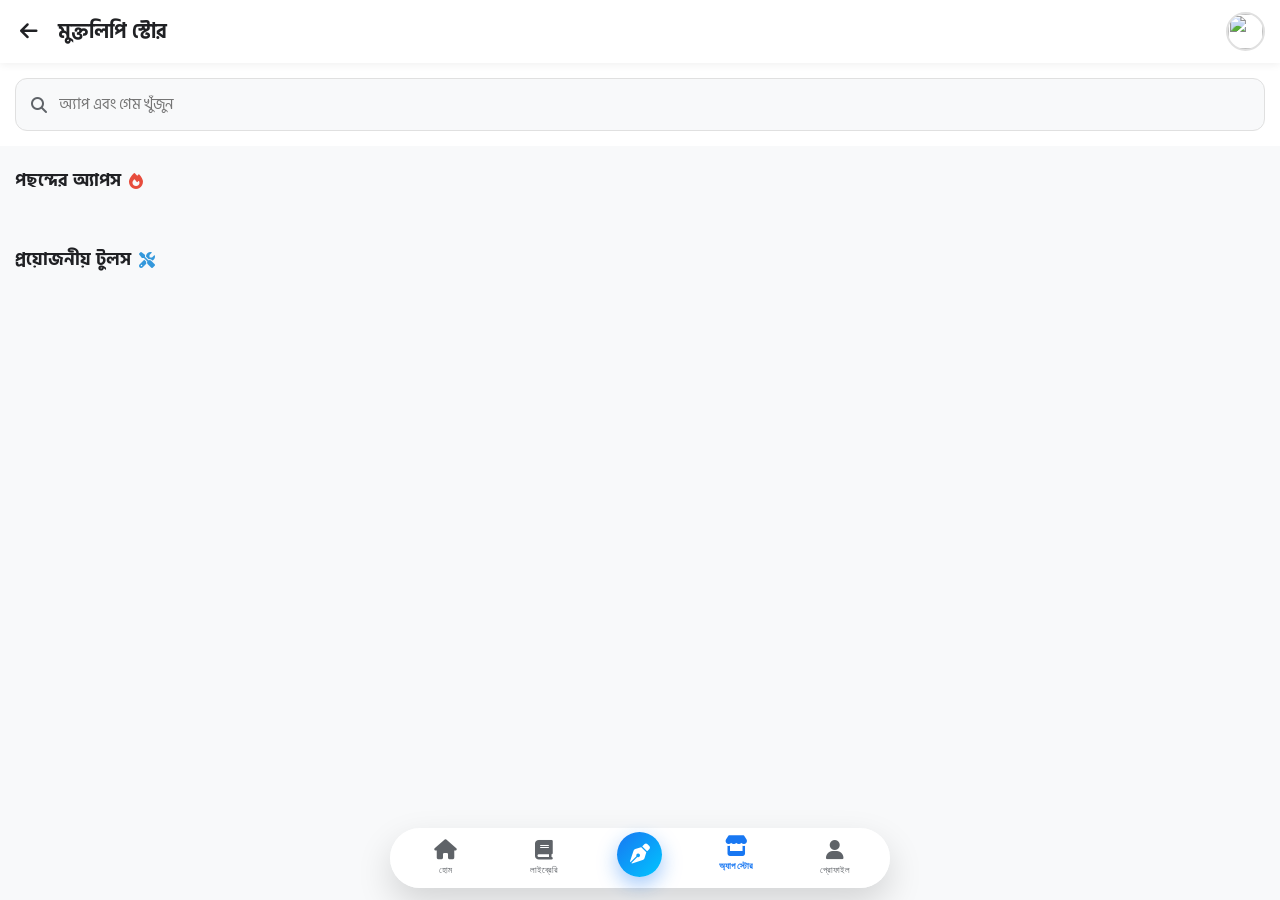
==== appstore.html @ f160e3c7 "Create appstore.html" ====
<!DOCTYPE html>
<html lang="bn">
<head>
    <meta charset="UTF-8">
    <meta name="viewport" content="width=device-width, initial-scale=1.0, maximum-scale=1.0, user-scalable=no">
    <title>মুক্তলিপি অ্যাপ স্টোর</title>

    <!-- Fonts & Icons -->
    <link href="https://fonts.googleapis.com/css2?family=Hind+Siliguri:wght@400;500;600;700&display=swap" rel="stylesheet">
    <link rel="stylesheet" href="https://cdnjs.cloudflare.com/ajax/libs/font-awesome/6.4.0/css/all.min.css">
    <script src="https://cdn.jsdelivr.net/npm/sweetalert2@11"></script>

    <style>
        :root {
            --bg-color: #f8f9fa;
            --text-color: #202124;
            --text-secondary: #5f6368;
            --primary-color: #01875f; /* Play Store Green */
            --accent-color: #e8f5e9;
            --border-color: #e0e0e0;
            --card-bg: #ffffff;
            --shadow-sm: 0 2px 8px rgba(0,0,0,0.06);
            --shadow-lg: 0 10px 25px rgba(0,0,0,0.1);

            /* Navigation Bar Colors */
            --nav-primary: #1877f2;
            --nav-gradient: linear-gradient(135deg, #1877f2 0%, #00c6ff 100%);
            --glass-bg: rgba(255, 255, 255, 0.95);
            --glass-border: 1px solid rgba(255, 255, 255, 0.8);

            font-family: 'Hind Siliguri', sans-serif;
        }

        body { margin: 0; padding: 0; background-color: var(--bg-color); color: var(--text-color); user-select: none; -webkit-tap-highlight-color: transparent; padding-bottom: 100px; overflow-x: hidden; }

        /* Top Header */
        .app-header { position: sticky; top: 0; background: var(--card-bg); padding: 12px 15px; box-shadow: var(--shadow-sm); z-index: 100; display: flex; align-items: center; justify-content: space-between; }
        .header-left { display: flex; align-items: center; gap: 15px; }
        .back-btn { background: none; border: none; font-size: 20px; color: var(--text-color); cursor: pointer; padding: 5px; }
        .store-title { font-size: 20px; font-weight: 700; margin: 0; color: var(--text-color); }
        .profile-icon { width: 35px; height: 35px; border-radius: 50%; object-fit: cover; border: 2px solid var(--border-color); }

        /* Search Box */
        .search-container { padding: 15px; background: var(--card-bg); }
        .search-box { background: var(--bg-color); border-radius: 12px; padding: 12px 15px; display: flex; align-items: center; gap: 10px; border: 1px solid var(--border-color); transition: 0.3s; }
        .search-box:focus-within { border-color: var(--primary-color); box-shadow: 0 0 0 3px var(--accent-color); }
        .search-box input { border: none; background: transparent; width: 100%; outline: none; font-size: 15px; font-family: inherit; }

        /* Section Global */
        .section-header { display: flex; justify-content: space-between; align-items: center; padding: 20px 15px 10px; }
        .section-title { font-size: 18px; font-weight: 700; margin: 0; display: flex; align-items: center; gap: 8px; }

        /* App Card (Horizontal) */
        .app-list-horizontal { display: flex; gap: 15px; padding: 5px 15px 15px; overflow-x: auto; scrollbar-width: none; scroll-snap-type: x mandatory; }
        .app-list-horizontal::-webkit-scrollbar { display: none; }
        .app-card { width: 120px; flex-shrink: 0; display: flex; flex-direction: column; scroll-snap-align: start; cursor: pointer; transition: transform 0.2s; }
        .app-card:active { transform: scale(0.95); }
        .app-icon { width: 120px; height: 120px; border-radius: 22px; object-fit: cover; box-shadow: var(--shadow-sm); margin-bottom: 10px; border: 1px solid rgba(0,0,0,0.05); background: #fff; }
        .app-name { font-size: 14px; font-weight: 600; margin: 0 0 2px 0; white-space: nowrap; overflow: hidden; text-overflow: ellipsis; color: var(--text-color); }
        .app-developer { font-size: 12px; color: var(--text-secondary); margin: 0 0 4px 0; white-space: nowrap; overflow: hidden; text-overflow: ellipsis; }
        .app-rating { font-size: 11px; color: var(--text-secondary); display: flex; align-items: center; gap: 4px; font-weight: 500;}
        .app-rating i { font-size: 10px; color: #f39c12; }

        /* Featured Large Card */
        .featured-card { margin: 15px; border-radius: 20px; overflow: hidden; box-shadow: var(--shadow-lg); position: relative; background: var(--card-bg); cursor: pointer; }
        .featured-img { width: 100%; height: 200px; object-fit: cover; border-bottom: 1px solid rgba(0,0,0,0.05); }
        .featured-info { padding: 15px; display: flex; justify-content: space-between; align-items: center; }
        .featured-info-text { display: flex; gap: 12px; align-items: center; }
        .feat-small-icon { width: 45px; height: 45px; border-radius: 10px; object-fit: cover; box-shadow: var(--shadow-sm); }
        .featured-title { font-size: 16px; font-weight: 700; margin:0 0 2px 0; }
        .featured-cat { font-size: 12px; color: var(--text-secondary); }
        .btn-featured-install { background: var(--accent-color); color: var(--primary-color); border: none; padding: 8px 20px; border-radius: 20px; font-weight: 700; font-size: 13px; cursor: pointer; }

        /* Admin Floating Button */
        #adminBtn { position: fixed; bottom: 80px; right: 20px; background: #e74c3c; color: white; width: 50px; height: 50px; border-radius: 50%; display: none; align-items: center; justify-content: center; font-size: 20px; box-shadow: var(--shadow-lg); cursor: pointer; z-index: 1000; border: none; }

        /* Modals Global */
        .modal-overlay { position: fixed; top: 0; left: 0; width: 100%; height: 100%; background: rgba(0,0,0,0.5); z-index: 2000; display: none; justify-content: center; align-items: flex-end; backdrop-filter: blur(5px); }
        .modal-content { background: var(--bg-color); width: 100%; max-height: 90vh; border-radius: 25px 25px 0 0; padding: 25px 20px; overflow-y: auto; position: relative; animation: slideUp 0.3s ease-out; box-sizing: border-box; }
        @keyframes slideUp { from { transform: translateY(100%); } to { transform: translateY(0); } }
        .modal-close { position: absolute; top: 15px; right: 15px; background: rgba(0,0,0,0.05); border: none; width: 35px; height: 35px; border-radius: 50%; font-size: 16px; cursor: pointer; display: flex; align-items: center; justify-content: center; }

        /* App Detail Modal */
        .detail-header { display: flex; gap: 20px; margin-bottom: 25px; align-items: center; }
        .detail-icon { width: 100px; height: 100px; border-radius: 20px; object-fit: cover; box-shadow: var(--shadow-sm); }
        .detail-title { font-size: 22px; font-weight: 700; margin: 0 0 5px 0; line-height: 1.2; }
        .detail-dev { color: var(--primary-color); font-size: 14px; font-weight: 600; margin: 0 0 10px 0; }
        .detail-stats { display: flex; gap: 20px; border-top: 1px solid var(--border-color); border-bottom: 1px solid var(--border-color); padding: 15px 0; margin-bottom: 20px; }
        .stat-box { text-align: center; border-right: 1px solid var(--border-color); padding-right: 20px; }
        .stat-box:last-child { border: none; }
        .stat-val { font-size: 16px; font-weight: 700; color: var(--text-color); }
        .stat-label { font-size: 12px; color: var(--text-secondary); margin-top: 5px; }
        .detail-desc { font-size: 14px; line-height: 1.6; color: var(--text-secondary); margin-bottom: 30px; }
        .install-full-btn { width: 100%; padding: 15px; background: var(--primary-color); color: white; border: none; border-radius: 15px; font-size: 16px; font-weight: 700; cursor: pointer; box-shadow: 0 4px 15px rgba(1, 135, 95, 0.3); }

        /* Admin Form Modal */
        .admin-form input, .admin-form textarea, .admin-form select { width: 100%; padding: 12px 15px; margin-bottom: 15px; border: 1px solid var(--border-color); border-radius: 12px; font-family: inherit; font-size: 14px; box-sizing: border-box; background: var(--card-bg); outline: none; }
        .admin-form input:focus { border-color: var(--primary-color); }
        .admin-checkbox { display: flex; align-items: center; gap: 10px; margin-bottom: 20px; font-weight: 600; font-size: 14px; }
        .admin-submit { width: 100%; background: #202124; color: white; border: none; padding: 15px; border-radius: 12px; font-weight: bold; font-size: 15px; cursor: pointer; }

        .admin-app-list-item { display: flex; justify-content: space-between; align-items: center; padding: 10px; background: var(--card-bg); border-radius: 10px; margin-bottom: 10px; border: 1px solid var(--border-color); }
        .admin-app-list-item img { width: 40px; height: 40px; border-radius: 8px; }
        .admin-actions button { border: none; padding: 6px 10px; border-radius: 5px; cursor: pointer; font-weight: bold; }
        .btn-edit { background: #f39c12; color: white; }
        .btn-delete { background: #e74c3c; color: white; }

        /* Loader */
        .loader { text-align: center; padding: 30px; color: var(--text-secondary); font-weight: bold; display: none; }

        /* Bottom Nav */
        .bottom-nav { position: fixed; bottom: 12px; left: 50%; transform: translateX(-50%); width: 95%; max-width: 500px; height: 60px; display: flex; justify-content: space-around; align-items: center; z-index: 1500; padding: 0 5px; box-sizing: border-box; border-radius: 35px; border: var(--glass-border); background: var(--glass-bg); backdrop-filter: blur(20px); -webkit-backdrop-filter: blur(20px); box-shadow: 0 15px 35px rgba(0,0,0,0.15); transition: transform 0.4s cubic-bezier(0.4, 0, 0.2, 1); }
        .nav-item { display: flex; flex-direction: column; align-items: center; color: var(--text-secondary); background: none; border: none; font-size: 9px; cursor: pointer; width: 50px; padding: 5px 0; transition: all 0.3s; }
        .nav-item i { font-size: 20px; margin-bottom: 5px; transition: 0.3s; }
        .nav-item.active { color: var(--nav-primary); transform: translateY(-4px); font-weight: 600; }
        .nav-center-btn { background: var(--nav-gradient); color: white; border: none; width: 45px; height: 45px; border-radius: 50%; display: flex; align-items: center; justify-content: center; font-size: 20px; cursor: pointer; transform: translateY(-4px); box-shadow: 0 8px 20px rgba(24, 119, 242, 0.4); transition: transform 0.2s; }
    </style>
</head>
<body>

    <!-- Header -->
    <div class="app-header">
        <div class="header-left">
            <button class="back-btn" onclick="window.location.href='index.html'"><i class="fas fa-arrow-left"></i></button>
            <h1 class="store-title">মুক্তলিপি স্টোর</h1>
        </div>
        <img src="https://cdn-icons-png.flaticon.com/512/149/149071.png" id="userProfileImg" class="profile-icon">
    </div>

    <!-- Search -->
    <div class="search-container">
        <div class="search-box">
            <i class="fas fa-search" style="color:var(--text-secondary)"></i>
            <input type="text" id="searchInput" placeholder="অ্যাপ এবং গেম খুঁজুন" oninput="filterApps()">
        </div>
    </div>

    <div id="mainLoader" class="loader"><i class="fas fa-spinner fa-spin"></i> স্টোর লোড হচ্ছে...</div>

    <!-- Featured Section -->
    <div id="featuredContainer"></div>

    <!-- Recommended Section -->
    <div class="section-header">
        <h2 class="section-title">পছন্দের অ্যাপস <i class="fas fa-fire" style="color:#e74c3c; font-size:16px;"></i></h2>
    </div>
    <div class="app-list-horizontal" id="recommendedContainer">
        <!-- Apps injected here -->
    </div>

    <!-- Utility Section -->
    <div class="section-header">
        <h2 class="section-title">প্রয়োজনীয় টুলস <i class="fas fa-tools" style="color:#3498db; font-size:16px;"></i></h2>
    </div>
    <div class="app-list-horizontal" id="utilityContainer">
        <!-- Apps injected here -->
    </div>

    <!-- Admin Button -->
    <button id="adminBtn" onclick="openAdminPanel()"><i class="fas fa-cog"></i></button>

    <!-- App Detail Modal -->
    <div id="appDetailModal" class="modal-overlay" onclick="closeModal('appDetailModal')">
        <div class="modal-content" onclick="event.stopPropagation()">
            <button class="modal-close" onclick="closeModal('appDetailModal')"><i class="fas fa-times"></i></button>

            <div class="detail-header">
                <img id="detIcon" src="" class="detail-icon">
                <div>
                    <h2 id="detName" class="detail-title">App Name</h2>
                    <p id="detDev" class="detail-dev">Developer</p>
                    <p class="app-rating" style="font-size:13px;">In-app purchases</p>
                </div>
            </div>

            <div class="detail-stats">
                <div class="stat-box">
                    <div id="detRating" class="stat-val">4.5 <i class="fas fa-star" style="font-size:12px;"></i></div>
                    <div class="stat-label">Rating</div>
                </div>
                <div class="stat-box">
                    <div id="detSize" class="stat-val">12 MB</div>
                    <div class="stat-label">Size</div>
                </div>
                <div class="stat-box">
                    <div class="stat-val">10K+</div>
                    <div class="stat-label">Downloads</div>
                </div>
            </div>

            <button class="install-full-btn" id="detInstallBtn">ইনস্টল করুন</button>

            <h3 style="font-size: 16px; margin-top:20px;">অ্যাপ সম্পর্কে</h3>
            <div id="detDesc" class="detail-desc">Description goes here...</div>
        </div>
    </div>

    <!-- Admin Panel Modal -->
    <div id="adminModal" class="modal-overlay" onclick="closeModal('adminModal')">
        <div class="modal-content" onclick="event.stopPropagation()">
            <button class="modal-close" onclick="closeModal('adminModal')"><i class="fas fa-times"></i></button>
            <h2 style="margin-top:0;">অ্যাডমিন প্যানেল ⚙️</h2>

            <div class="admin-form">
                <input type="hidden" id="adminAppId">
                <input type="text" id="adminAppName" placeholder="অ্যাপের নাম">
                <input type="text" id="adminAppDev" placeholder="ডেভেলপারের নাম">
                <input type="text" id="adminAppIcon" placeholder="আইকনের ইমেজ লিংক (URL)">
                <input type="text" id="adminAppBanner" placeholder="ব্যানার ইমেজ লিংক (শুধু Featured এর জন্য)">
                <input type="text" id="adminAppSize" placeholder="ফাইলের সাইজ (যেমন: 12 MB)">
                <input type="text" id="adminAppRating" placeholder="রেটিং (যেমন: 4.5)">
                <input type="text" id="adminAppLink" placeholder="ডাউনলোড লিংক (Google Drive/Mediafire)">
                <select id="adminAppCat">
                    <option value="recommended">পছন্দের অ্যাপ (Recommended)</option>
                    <option value="utility">টুলস (Utility)</option>
                </select>
                <textarea id="adminAppDesc" rows="3" placeholder="অ্যাপের বর্ণনা"></textarea>

                <label class="admin-checkbox">
                    <input type="checkbox" id="adminAppFeatured"> এটি Featured (বড় ব্যানার) হিসেবে দেখান
                </label>

                <button class="admin-submit" onclick="saveApp()">সেভ করুন</button>
            </div>

            <h3 style="margin-top: 30px; border-bottom: 1px solid var(--border-color); padding-bottom: 10px;">সকল অ্যাপ তালিকা</h3>
            <div id="adminAppList">
                <!-- App List for edit/delete injected here -->
            </div>
        </div>
    </div>

    <!-- Bottom Navigation Bar -->
    <nav class="bottom-nav">
        <button class="nav-item" onclick="window.location.href='index.html'"><i class="fas fa-home"></i>হোম</button>
        <button class="nav-item" onclick="showNavToast('লাইব্রেরি শীঘ্রই আসছে...')"><i class="fas fa-book"></i>লাইব্রেরি</button>
        <button class="nav-center-btn" onclick="window.location.href='index.html'"><i class="fas fa-pen-nib"></i></button>
        <button class="nav-item active"><i class="fas fa-store"></i> অ্যাপ স্টোর</button>
        <button class="nav-item" onclick="window.location.href='index.html'"><i class="fas fa-user"></i>প্রোফাইল</button>
    </nav>

    <!-- Firebase SDK Integration -->
    <script type="module">
        import { initializeApp } from "https://www.gstatic.com/firebasejs/10.7.1/firebase-app.js";
        import { getDatabase, ref, push, set, onValue, remove, update } from "https://www.gstatic.com/firebasejs/10.7.1/firebase-database.js";
        import { getAuth, onAuthStateChanged } from "https://www.gstatic.com/firebasejs/10.7.1/firebase-auth.js";

        // আপনার Firebase Config (index.html থেকে নেওয়া)
        const firebaseConfig = {
            apiKey: "AIzaSyBZtycgadrngON2WEwvIE7ERPYxdkDVfFM",
            authDomain: "muktolipidiary.firebaseapp.com",
            databaseURL: "https://muktolipidiary-default-rtdb.firebaseio.com",
            projectId: "muktolipidiary",
            storageBucket: "muktolipidiary.firebasestorage.app",
            messagingSenderId: "639103995400",
            appId: "1:639103995400:web:13528e51c0e86080770bbd"
        };

        const app = initializeApp(firebaseConfig);
        const db = getDatabase(app);
        const auth = getAuth(app);
        const ADMIN_UID = "Pg5ko76Pu8Zf4ja9MMzEJRLDMYs1";

        window.allStoreApps = [];
        let isAdmin = false;

        // Auth Check
        onAuthStateChanged(auth, (user) => {
            if (user) {
                document.getElementById('userProfileImg').src = user.photoURL || 'https://cdn-icons-png.flaticon.com/512/149/149071.png';
                if (user.uid === ADMIN_UID) {
                    isAdmin = true;
                    document.getElementById('adminBtn').style.display = 'flex'; // Show Admin Gear
                }
            } else {
                Swal.fire({icon: 'warning', title: 'লগইন করুন', text: 'অ্যাপ স্টোর ব্যবহার করতে মূল অ্যাপ থেকে লগইন করুন।', confirmButtonText: 'ঠিক আছে'}).then(()=>{ window.location.href='index.html'; });
            }
        });

        // Load Apps from Database
        function loadApps() {
            document.getElementById('mainLoader').style.display = 'block';
            const appsRef = ref(db, 'store_apps');
            onValue(appsRef, (snapshot) => {
                document.getElementById('mainLoader').style.display = 'none';
                const data = snapshot.val();
                window.allStoreApps = [];
                if (data) {
                    window.allStoreApps = Object.entries(data).map(([id, val]) => ({ id, ...val }));
                }
                renderApps();
                if(isAdmin) renderAdminAppList();
            });
        }
        loadApps();

        // Render UI
        window.renderApps = function(filteredApps = window.allStoreApps) {
            const featContainer = document.getElementById('featuredContainer');
            const recContainer = document.getElementById('recommendedContainer');
            const utiContainer = document.getElementById('utilityContainer');

            featContainer.innerHTML = ''; recContainer.innerHTML = ''; utiContainer.innerHTML = '';

            filteredApps.forEach(app => {
                // 1. Featured Check
                if(app.isFeatured) {
                    featContainer.innerHTML = `
                    <div class="featured-card" onclick="openAppDetails('${app.id}')">
                        <img src="${app.banner || app.icon}" class="featured-img" onerror="this.src='https://images.unsplash.com/photo-1614680376593-902f74cf0d41?auto=format&fit=crop&w=800&q=80'">
                        <div class="featured-info">
                            <div class="featured-info-text">
                                <img src="${app.icon}" class="feat-small-icon">
                                <div>
                                    <h3 class="featured-title">${app.name}</h3>
                                    <span class="featured-cat">${app.developer}</span>
                                </div>
                            </div>
                            <button class="btn-featured-install" onclick="event.stopPropagation(); installApp('${app.id}')">ইনস্টল</button>
                        </div>
                    </div>`;
                }

                // 2. Normal Cards
                const cardHTML = `
                <div class="app-card" onclick="openAppDetails('${app.id}')">
                    <img src="${app.icon}" class="app-icon" onerror="this.src='https://cdn-icons-png.flaticon.com/512/1041/1041916.png'">
                    <p class="app-name">${app.name}</p>
                    <p class="app-developer">${app.developer}</p>
                    <div class="app-rating">${app.rating} <i class="fas fa-star"></i> • ${app.size}</div>
                </div>`;

                if(app.category === 'recommended') recContainer.innerHTML += cardHTML;
                else utiContainer.innerHTML += cardHTML;
            });

            if(recContainer.innerHTML==='') recContainer.innerHTML = '<p style="color:#888; font-size:13px;">কোনো অ্যাপ নেই</p>';
            if(utiContainer.innerHTML==='') utiContainer.innerHTML = '<p style="color:#888; font-size:13px;">কোনো অ্যাপ নেই</p>';
        };

        // Search Filter
        window.filterApps = function() {
            const q = document.getElementById('searchInput').value.toLowerCase();
            const filtered = window.allStoreApps.filter(app => app.name.toLowerCase().includes(q) || app.developer.toLowerCase().includes(q));
            renderApps(filtered);
        };

        // Open Detail Modal
        window.openAppDetails = function(appId) {
            const app = window.allStoreApps.find(a => a.id === appId);
            if(!app) return;

            document.getElementById('detIcon').src = app.icon;
            document.getElementById('detName').innerText = app.name;
            document.getElementById('detDev').innerText = app.developer;
            document.getElementById('detRating').innerHTML = `${app.rating} <i class="fas fa-star" style="font-size:12px;"></i>`;
            document.getElementById('detSize').innerText = app.size;
            document.getElementById('detDesc').innerText = app.desc || "কোনো বর্ণনা দেওয়া নেই।";

            const installBtn = document.getElementById('detInstallBtn');
            installBtn.onclick = () => installApp(appId);

            document.getElementById('appDetailModal').style.display = 'flex';
        };

        // Install Action (Redirects to Admin's Link)
        window.installApp = function(appId) {
            const app = window.allStoreApps.find(a => a.id === appId);
            if(!app || !app.downloadLink) {
                return Swal.fire('দুঃখিত', 'এই অ্যাপটির ডাউনলোড লিংক দেওয়া নেই।', 'error');
            }

            Swal.fire({
                title: 'ডাউনলোড শুরু হচ্ছে...',
                text: `${app.name} ডাউনলোড করার জন্য আপনাকে রিডাইরেক্ট করা হচ্ছে।`,
                icon: 'info',
                timer: 2000,
                showConfirmButton: false,
                willClose: () => {
                    window.open(app.downloadLink, '_blank'); // Opens the download link
                }
            });
        };

        /* =========================================
           ADMIN CRUD OPERATIONS
           ========================================= */
        window.openAdminPanel = function() {
            document.getElementById('adminModal').style.display = 'flex';
            resetAdminForm();
        };

        window.closeModal = function(id) {
            document.getElementById(id).style.display = 'none';
        };

        window.saveApp = function() {
            const id = document.getElementById('adminAppId').value;
            const appData = {
                name: document.getElementById('adminAppName').value.trim(),
                developer: document.getElementById('adminAppDev').value.trim(),
                icon: document.getElementById('adminAppIcon').value.trim() || 'https://cdn-icons-png.flaticon.com/512/1041/1041916.png',
                banner: document.getElementById('adminAppBanner').value.trim(),
                size: document.getElementById('adminAppSize').value.trim() || '10 MB',
                rating: document.getElementById('adminAppRating').value.trim() || '4.5',
                downloadLink: document.getElementById('adminAppLink').value.trim(),
                category: document.getElementById('adminAppCat').value,
                desc: document.getElementById('adminAppDesc').value.trim(),
                isFeatured: document.getElementById('adminAppFeatured').checked,
                timestamp: Date.now()
            };

            if(!appData.name || !appData.downloadLink) return Swal.fire('সতর্কতা', 'অ্যাপের নাম এবং ডাউনলোড লিংক অবশ্যই দিতে হবে!', 'warning');

            Swal.fire({title: 'সেভ করা হচ্ছে...', allowOutsideClick: false, didOpen: () => Swal.showLoading()});

            if (id) {
                // Update
                update(ref(db, `store_apps/${id}`), appData).then(() => {
                    Swal.fire('সফল!', 'অ্যাপ আপডেট হয়েছে।', 'success');
                    resetAdminForm();
                });
            } else {
                // Create New
                push(ref(db, 'store_apps'), appData).then(() => {
                    Swal.fire('সফল!', 'নতুন অ্যাপ যুক্ত হয়েছে।', 'success');
                    resetAdminForm();
                });
            }
        };

        window.renderAdminAppList = function() {
            const list = document.getElementById('adminAppList');
            list.innerHTML = window.allStoreApps.map(app => `
                <div class="admin-app-list-item">
                    <div style="display:flex; align-items:center; gap:10px;">
                        <img src="${app.icon}">
                        <div>
                            <div style="font-weight:bold; font-size:14px;">${app.name} ${app.isFeatured ? '<span style="color:#e74c3c;font-size:10px;">(Featured)</span>' : ''}</div>
                            <div style="font-size:11px; color:#666;">${app.category}</div>
                        </div>
                    </div>
                    <div class="admin-actions">
                        <button class="btn-edit" onclick="editApp('${app.id}')"><i class="fas fa-pen"></i></button>
                        <button class="btn-delete" onclick="deleteApp('${app.id}')"><i class="fas fa-trash"></i></button>
                    </div>
                </div>
            `).join('');
        };

        window.editApp = function(id) {
            const app = window.allStoreApps.find(a => a.id === id);
            if(!app) return;
            document.getElementById('adminAppId').value = app.id;
            document.getElementById('adminAppName').value = app.name;
            document.getElementById('adminAppDev').value = app.developer;
            document.getElementById('adminAppIcon').value = app.icon;
            document.getElementById('adminAppBanner').value = app.banner || '';
            document.getElementById('adminAppSize').value = app.size;
            document.getElementById('adminAppRating').value = app.rating;
            document.getElementById('adminAppLink').value = app.downloadLink;
            document.getElementById('adminAppCat').value = app.category;
            document.getElementById('adminAppDesc').value = app.desc;
            document.getElementById('adminAppFeatured').checked = app.isFeatured;

            // Scroll to top of modal
            document.querySelector('#adminModal .modal-content').scrollTop = 0;
        };

        window.deleteApp = function(id) {
            Swal.fire({
                title: 'ডিলিট করবেন?', text: "এই অ্যাপটি চিরতরে মুছে যাবে!", icon: 'warning',
                showCancelButton: true, confirmButtonColor: '#e74c3c', confirmButtonText: 'হ্যাঁ, মুছুন'
            }).then((result) => {
                if (result.isConfirmed) {
                    remove(ref(db, `store_apps/${id}`)).then(() => Swal.fire('মুছে গেছে!', 'অ্যাপটি ডিলিট করা হয়েছে।', 'success'));
                }
            });
        };

        function resetAdminForm() {
            document.getElementById('adminAppId').value = '';
            document.getElementById('adminAppName').value = '';
            document.getElementById('adminAppDev').value = '';
            document.getElementById('adminAppIcon').value = '';
            document.getElementById('adminAppBanner').value = '';
            document.getElementById('adminAppSize').value = '';
            document.getElementById('adminAppRating').value = '';
            document.getElementById('adminAppLink').value = '';
            document.getElementById('adminAppDesc').value = '';
            document.getElementById('adminAppFeatured').checked = false;
        }

        // Global Utility
        window.showNavToast = function(msg) {
            Swal.fire({text: msg, icon: 'info', toast: true, position: 'bottom', showConfirmButton: false, timer: 2000, background: '#333', color: '#fff'});
        };
    </script>
</body>
</html>
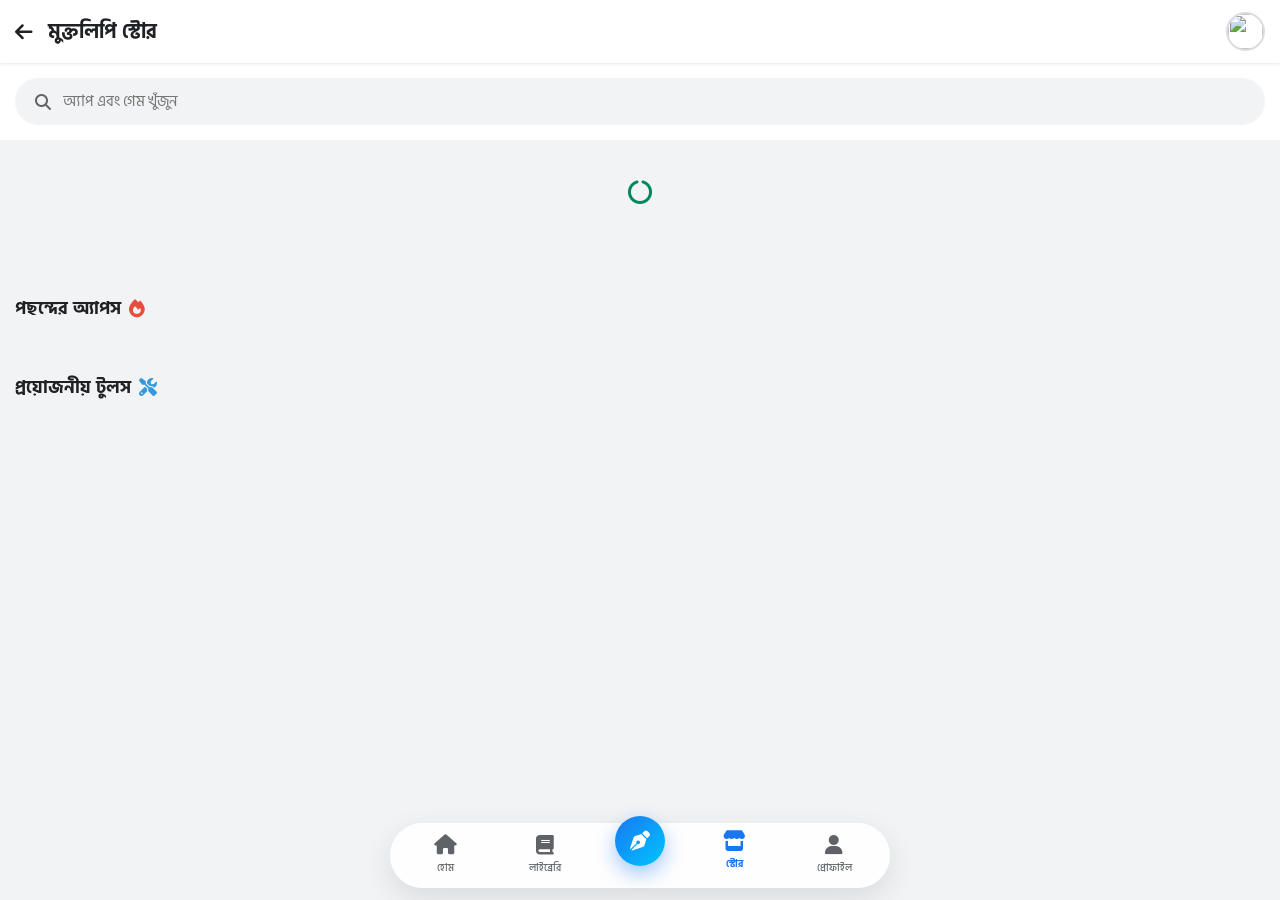
==== commit 07f92317: "Update appstore.html" ====
--- a/appstore.html
+++ b/appstore.html
@@ -12,117 +12,130 @@
 
     <style>
         :root {
-            --bg-color: #f8f9fa;
+            --bg-color: #f1f3f4;
             --text-color: #202124;
             --text-secondary: #5f6368;
             --primary-color: #01875f; /* Play Store Green */
             --accent-color: #e8f5e9;
-            --border-color: #e0e0e0;
+            --border-color: #dadce0;
             --card-bg: #ffffff;
-            --shadow-sm: 0 2px 8px rgba(0,0,0,0.06);
-            --shadow-lg: 0 10px 25px rgba(0,0,0,0.1);
-
+            --shadow-sm: 0 1px 3px rgba(0,0,0,0.1);
+            --shadow-md: 0 4px 12px rgba(0,0,0,0.08);
+            --shadow-lg: 0 10px 25px rgba(0,0,0,0.15);
+            font-family: 'Hind Siliguri', sans-serif;
+            --radius-md: 16px;
+            --radius-lg: 24px;
+            
             /* Navigation Bar Colors */
             --nav-primary: #1877f2;
             --nav-gradient: linear-gradient(135deg, #1877f2 0%, #00c6ff 100%);
-            --glass-bg: rgba(255, 255, 255, 0.95);
-            --glass-border: 1px solid rgba(255, 255, 255, 0.8);
-
-            font-family: 'Hind Siliguri', sans-serif;
+            --glass-bg: rgba(255, 255, 255, 0.90);
+            --glass-border: 1px solid rgba(255, 255, 255, 0.6);
         }
 
-        body { margin: 0; padding: 0; background-color: var(--bg-color); color: var(--text-color); user-select: none; -webkit-tap-highlight-color: transparent; padding-bottom: 100px; overflow-x: hidden; }
-
-        /* Top Header */
-        .app-header { position: sticky; top: 0; background: var(--card-bg); padding: 12px 15px; box-shadow: var(--shadow-sm); z-index: 100; display: flex; align-items: center; justify-content: space-between; }
+        body { margin: 0; padding: 0; background-color: var(--bg-color); color: var(--text-color); user-select: none; -webkit-tap-highlight-color: transparent; padding-bottom: 110px; overflow-x: hidden; }
+
+        /* Top Unlock Banner */
+        #unlockBanner { background: linear-gradient(90deg, #f39c12, #f1c40f); color: #fff; text-align: center; padding: 8px; font-size: 13px; font-weight: bold; position: sticky; top: 0; z-index: 200; display: none; box-shadow: var(--shadow-sm); }
+
+        /* Header */
+        .app-header { background: rgba(255, 255, 255, 0.95); backdrop-filter: blur(10px); padding: 12px 15px; display: flex; align-items: center; justify-content: space-between; position: sticky; top: 0; z-index: 100; box-shadow: var(--shadow-sm); }
         .header-left { display: flex; align-items: center; gap: 15px; }
-        .back-btn { background: none; border: none; font-size: 20px; color: var(--text-color); cursor: pointer; padding: 5px; }
         .store-title { font-size: 20px; font-weight: 700; margin: 0; color: var(--text-color); }
         .profile-icon { width: 35px; height: 35px; border-radius: 50%; object-fit: cover; border: 2px solid var(--border-color); }
 
-        /* Search Box */
+        /* Search */
         .search-container { padding: 15px; background: var(--card-bg); }
-        .search-box { background: var(--bg-color); border-radius: 12px; padding: 12px 15px; display: flex; align-items: center; gap: 10px; border: 1px solid var(--border-color); transition: 0.3s; }
-        .search-box:focus-within { border-color: var(--primary-color); box-shadow: 0 0 0 3px var(--accent-color); }
+        .search-box { background: var(--bg-color); border-radius: 50px; padding: 10px 20px; display: flex; align-items: center; gap: 10px; transition: 0.3s; }
+        .search-box:focus-within { background: #fff; box-shadow: 0 0 0 2px var(--primary-color); }
         .search-box input { border: none; background: transparent; width: 100%; outline: none; font-size: 15px; font-family: inherit; }
 
-        /* Section Global */
-        .section-header { display: flex; justify-content: space-between; align-items: center; padding: 20px 15px 10px; }
+        /* Titles */
+        .section-header { display: flex; justify-content: space-between; align-items: center; padding: 20px 15px 10px; background: var(--bg-color); }
         .section-title { font-size: 18px; font-weight: 700; margin: 0; display: flex; align-items: center; gap: 8px; }
 
-        /* App Card (Horizontal) */
-        .app-list-horizontal { display: flex; gap: 15px; padding: 5px 15px 15px; overflow-x: auto; scrollbar-width: none; scroll-snap-type: x mandatory; }
-        .app-list-horizontal::-webkit-scrollbar { display: none; }
-        .app-card { width: 120px; flex-shrink: 0; display: flex; flex-direction: column; scroll-snap-align: start; cursor: pointer; transition: transform 0.2s; }
-        .app-card:active { transform: scale(0.95); }
-        .app-icon { width: 120px; height: 120px; border-radius: 22px; object-fit: cover; box-shadow: var(--shadow-sm); margin-bottom: 10px; border: 1px solid rgba(0,0,0,0.05); background: #fff; }
-        .app-name { font-size: 14px; font-weight: 600; margin: 0 0 2px 0; white-space: nowrap; overflow: hidden; text-overflow: ellipsis; color: var(--text-color); }
-        .app-developer { font-size: 12px; color: var(--text-secondary); margin: 0 0 4px 0; white-space: nowrap; overflow: hidden; text-overflow: ellipsis; }
-        .app-rating { font-size: 11px; color: var(--text-secondary); display: flex; align-items: center; gap: 4px; font-weight: 500;}
-        .app-rating i { font-size: 10px; color: #f39c12; }
-
-        /* Featured Large Card */
-        .featured-card { margin: 15px; border-radius: 20px; overflow: hidden; box-shadow: var(--shadow-lg); position: relative; background: var(--card-bg); cursor: pointer; }
-        .featured-img { width: 100%; height: 200px; object-fit: cover; border-bottom: 1px solid rgba(0,0,0,0.05); }
+        /* Featured Slider (Snap) */
+        .slider-container { display: flex; overflow-x: auto; scroll-snap-type: x mandatory; scroll-behavior: smooth; gap: 15px; padding: 15px; scrollbar-width: none; }
+        .slider-container::-webkit-scrollbar { display: none; }
+        .featured-card { flex: 0 0 90%; scroll-snap-align: center; border-radius: var(--radius-lg); overflow: hidden; background: var(--card-bg); box-shadow: var(--shadow-md); position: relative; cursor: pointer; transition: transform 0.2s; }
+        .featured-card:active { transform: scale(0.98); }
+        .featured-img { width: 100%; height: 180px; object-fit: cover; }
         .featured-info { padding: 15px; display: flex; justify-content: space-between; align-items: center; }
         .featured-info-text { display: flex; gap: 12px; align-items: center; }
-        .feat-small-icon { width: 45px; height: 45px; border-radius: 10px; object-fit: cover; box-shadow: var(--shadow-sm); }
-        .featured-title { font-size: 16px; font-weight: 700; margin:0 0 2px 0; }
+        .feat-small-icon { width: 45px; height: 45px; border-radius: 12px; object-fit: cover; box-shadow: var(--shadow-sm); }
+        .featured-title { font-size: 16px; font-weight: 700; margin:0 0 2px 0; white-space: nowrap; overflow: hidden; text-overflow: ellipsis; max-width: 130px; }
         .featured-cat { font-size: 12px; color: var(--text-secondary); }
-        .btn-featured-install { background: var(--accent-color); color: var(--primary-color); border: none; padding: 8px 20px; border-radius: 20px; font-weight: 700; font-size: 13px; cursor: pointer; }
-
-        /* Admin Floating Button */
-        #adminBtn { position: fixed; bottom: 80px; right: 20px; background: #e74c3c; color: white; width: 50px; height: 50px; border-radius: 50%; display: none; align-items: center; justify-content: center; font-size: 20px; box-shadow: var(--shadow-lg); cursor: pointer; z-index: 1000; border: none; }
-
-        /* Modals Global */
-        .modal-overlay { position: fixed; top: 0; left: 0; width: 100%; height: 100%; background: rgba(0,0,0,0.5); z-index: 2000; display: none; justify-content: center; align-items: flex-end; backdrop-filter: blur(5px); }
-        .modal-content { background: var(--bg-color); width: 100%; max-height: 90vh; border-radius: 25px 25px 0 0; padding: 25px 20px; overflow-y: auto; position: relative; animation: slideUp 0.3s ease-out; box-sizing: border-box; }
+        .btn-install-sm { background: var(--accent-color); color: var(--primary-color); border: none; padding: 6px 16px; border-radius: 20px; font-weight: 700; font-size: 13px; }
+
+        /* Normal Horizontal List */
+        .app-list-horizontal { display: flex; gap: 15px; padding: 5px 15px 15px; overflow-x: auto; scroll-snap-type: x mandatory; scrollbar-width: none; }
+        .app-list-horizontal::-webkit-scrollbar { display: none; }
+        .app-card { width: 105px; flex-shrink: 0; display: flex; flex-direction: column; scroll-snap-align: start; cursor: pointer; }
+        .app-card:active .app-icon { transform: scale(0.92); }
+        .app-icon { width: 105px; height: 105px; border-radius: 20px; object-fit: cover; box-shadow: var(--shadow-sm); margin-bottom: 8px; border: 1px solid rgba(0,0,0,0.05); background: #fff; transition: transform 0.2s; }
+        .app-name { font-size: 13px; font-weight: 600; margin: 0 0 2px 0; white-space: nowrap; overflow: hidden; text-overflow: ellipsis; color: var(--text-color); }
+        .app-developer { font-size: 11px; color: var(--text-secondary); margin: 0 0 4px 0; white-space: nowrap; overflow: hidden; text-overflow: ellipsis; }
+        .app-rating { font-size: 11px; color: var(--text-secondary); display: flex; align-items: center; gap: 4px; font-weight: 500;}
+
+        /* Loader */
+        .store-loader { display: flex; justify-content: center; padding: 40px; color: var(--primary-color); font-size: 24px; }
+
+        /* Detail Modal */
+        .modal-overlay { position: fixed; top: 0; left: 0; width: 100%; height: 100%; background: rgba(0,0,0,0.4); z-index: 2000; display: none; justify-content: center; align-items: flex-end; backdrop-filter: blur(3px); }
+        .modal-content { background: var(--bg-color); width: 100%; max-height: 90vh; border-radius: 24px 24px 0 0; padding: 0; overflow-y: auto; position: relative; animation: slideUp 0.3s cubic-bezier(0.2, 0.8, 0.2, 1); }
         @keyframes slideUp { from { transform: translateY(100%); } to { transform: translateY(0); } }
-        .modal-close { position: absolute; top: 15px; right: 15px; background: rgba(0,0,0,0.05); border: none; width: 35px; height: 35px; border-radius: 50%; font-size: 16px; cursor: pointer; display: flex; align-items: center; justify-content: center; }
-
-        /* App Detail Modal */
-        .detail-header { display: flex; gap: 20px; margin-bottom: 25px; align-items: center; }
-        .detail-icon { width: 100px; height: 100px; border-radius: 20px; object-fit: cover; box-shadow: var(--shadow-sm); }
-        .detail-title { font-size: 22px; font-weight: 700; margin: 0 0 5px 0; line-height: 1.2; }
-        .detail-dev { color: var(--primary-color); font-size: 14px; font-weight: 600; margin: 0 0 10px 0; }
-        .detail-stats { display: flex; gap: 20px; border-top: 1px solid var(--border-color); border-bottom: 1px solid var(--border-color); padding: 15px 0; margin-bottom: 20px; }
-        .stat-box { text-align: center; border-right: 1px solid var(--border-color); padding-right: 20px; }
-        .stat-box:last-child { border: none; }
-        .stat-val { font-size: 16px; font-weight: 700; color: var(--text-color); }
-        .stat-label { font-size: 12px; color: var(--text-secondary); margin-top: 5px; }
-        .detail-desc { font-size: 14px; line-height: 1.6; color: var(--text-secondary); margin-bottom: 30px; }
-        .install-full-btn { width: 100%; padding: 15px; background: var(--primary-color); color: white; border: none; border-radius: 15px; font-size: 16px; font-weight: 700; cursor: pointer; box-shadow: 0 4px 15px rgba(1, 135, 95, 0.3); }
-
-        /* Admin Form Modal */
-        .admin-form input, .admin-form textarea, .admin-form select { width: 100%; padding: 12px 15px; margin-bottom: 15px; border: 1px solid var(--border-color); border-radius: 12px; font-family: inherit; font-size: 14px; box-sizing: border-box; background: var(--card-bg); outline: none; }
-        .admin-form input:focus { border-color: var(--primary-color); }
-        .admin-checkbox { display: flex; align-items: center; gap: 10px; margin-bottom: 20px; font-weight: 600; font-size: 14px; }
-        .admin-submit { width: 100%; background: #202124; color: white; border: none; padding: 15px; border-radius: 12px; font-weight: bold; font-size: 15px; cursor: pointer; }
-
-        .admin-app-list-item { display: flex; justify-content: space-between; align-items: center; padding: 10px; background: var(--card-bg); border-radius: 10px; margin-bottom: 10px; border: 1px solid var(--border-color); }
-        .admin-app-list-item img { width: 40px; height: 40px; border-radius: 8px; }
-        .admin-actions button { border: none; padding: 6px 10px; border-radius: 5px; cursor: pointer; font-weight: bold; }
-        .btn-edit { background: #f39c12; color: white; }
-        .btn-delete { background: #e74c3c; color: white; }
-
-        /* Loader */
-        .loader { text-align: center; padding: 30px; color: var(--text-secondary); font-weight: bold; display: none; }
-
-        /* Bottom Nav */
-        .bottom-nav { position: fixed; bottom: 12px; left: 50%; transform: translateX(-50%); width: 95%; max-width: 500px; height: 60px; display: flex; justify-content: space-around; align-items: center; z-index: 1500; padding: 0 5px; box-sizing: border-box; border-radius: 35px; border: var(--glass-border); background: var(--glass-bg); backdrop-filter: blur(20px); -webkit-backdrop-filter: blur(20px); box-shadow: 0 15px 35px rgba(0,0,0,0.15); transition: transform 0.4s cubic-bezier(0.4, 0, 0.2, 1); }
-        .nav-item { display: flex; flex-direction: column; align-items: center; color: var(--text-secondary); background: none; border: none; font-size: 9px; cursor: pointer; width: 50px; padding: 5px 0; transition: all 0.3s; }
+        .modal-inner { padding: 25px 20px; background: var(--card-bg); border-radius: 24px 24px 0 0; min-height: 50vh; }
+        .modal-close { position: absolute; top: 15px; right: 15px; background: #f1f3f4; border: none; width: 35px; height: 35px; border-radius: 50%; font-size: 16px; cursor: pointer; }
+        .detail-header { display: flex; gap: 20px; margin-bottom: 20px; align-items: center; }
+        .detail-icon { width: 90px; height: 90px; border-radius: 20px; box-shadow: var(--shadow-sm); }
+        .detail-title { font-size: 20px; font-weight: 700; margin: 0 0 5px 0; }
+        .detail-dev { color: var(--primary-color); font-size: 14px; font-weight: 600; margin: 0; }
+        .action-row { display: flex; gap: 10px; margin-bottom: 20px; }
+        .install-full-btn { flex: 1; padding: 12px; background: var(--primary-color); color: white; border: none; border-radius: 50px; font-size: 15px; font-weight: 700; cursor: pointer; transition: 0.2s; display:flex; justify-content:center; align-items:center; gap:8px;}
+        .install-full-btn:active { transform: scale(0.97); }
+        .share-btn { padding: 12px 20px; background: var(--accent-color); color: var(--primary-color); border: none; border-radius: 50px; font-size: 15px; font-weight: 700; }
+        
+        /* Admin Modal & Features */
+        #adminBtn { position: fixed; bottom: 90px; right: 20px; background: #202124; color: white; width: 50px; height: 50px; border-radius: 50%; display: none; align-items: center; justify-content: center; font-size: 20px; box-shadow: var(--shadow-lg); z-index: 1000; border: none; }
+        .admin-dashboard { display: grid; grid-template-columns: 1fr 1fr; gap: 10px; margin-bottom: 20px; }
+        .admin-stat { background: var(--bg-color); padding: 15px; border-radius: 12px; text-align: center; }
+        .admin-stat h3 { margin: 0; font-size: 24px; color: var(--primary-color); }
+        .admin-stat p { margin: 5px 0 0; font-size: 12px; color: var(--text-secondary); }
+        
+        .form-group { margin-bottom: 15px; }
+        .admin-form input, .admin-form textarea, .admin-form select { width: 100%; padding: 12px; border: 1px solid var(--border-color); border-radius: 12px; background: #f8f9fa; outline: none; box-sizing: border-box; font-family: inherit;}
+        .admin-form input:focus { border-color: var(--primary-color); background: #fff; }
+        .img-upload-row { display: flex; gap: 10px; align-items: center; }
+        .img-upload-btn { background: #3498db; color: #fff; padding: 12px; border: none; border-radius: 12px; cursor: pointer; white-space: nowrap; font-weight: bold;}
+        .toggle-row { display: flex; align-items: center; gap: 10px; margin-bottom: 15px; font-weight: 600; font-size: 14px; background: #f8f9fa; padding: 10px; border-radius: 10px;}
+        
+        .admin-submit { width: 100%; background: #202124; color: white; border: none; padding: 15px; border-radius: 12px; font-weight: bold; font-size: 15px; }
+        .admin-app-item { display: flex; justify-content: space-between; align-items: center; padding: 10px; background: #fff; border-radius: 12px; margin-bottom: 10px; border: 1px solid var(--border-color); }
+        .btn-edit { background: #f39c12; color: white; border: none; padding: 6px 10px; border-radius: 6px; }
+        .btn-delete { background: #e74c3c; color: white; border: none; padding: 6px 10px; border-radius: 6px; }
+
+        /* Highlight Search text */
+        .highlight { color: var(--primary-color); font-weight: bold; }
+
+        /* --- Bottom Nav CSS --- */
+        .bottom-nav { position: fixed; bottom: 12px; left: 50%; transform: translateX(-50%); width: 95%; max-width: 500px; height: 65px; display: flex; justify-content: space-around; align-items: center; z-index: 1500; padding: 0 5px; box-sizing: border-box; border-radius: 35px; border: var(--glass-border); background: var(--glass-bg); backdrop-filter: blur(15px); -webkit-backdrop-filter: blur(15px); box-shadow: 0 10px 30px rgba(0,0,0,0.1); }
+        .nav-item { display: flex; flex-direction: column; align-items: center; color: var(--text-secondary); background: none; border: none; font-size: 10px; font-weight: 500; cursor: pointer; width: 60px; padding: 5px 0; transition: all 0.3s; font-family: inherit;}
         .nav-item i { font-size: 20px; margin-bottom: 5px; transition: 0.3s; }
-        .nav-item.active { color: var(--nav-primary); transform: translateY(-4px); font-weight: 600; }
-        .nav-center-btn { background: var(--nav-gradient); color: white; border: none; width: 45px; height: 45px; border-radius: 50%; display: flex; align-items: center; justify-content: center; font-size: 20px; cursor: pointer; transform: translateY(-4px); box-shadow: 0 8px 20px rgba(24, 119, 242, 0.4); transition: transform 0.2s; }
+        .nav-item.active { color: var(--nav-primary); transform: translateY(-4px); font-weight: 700; }
+        .nav-center-btn { background: var(--nav-gradient); color: white; border: none; width: 50px; height: 50px; border-radius: 50%; display: flex; align-items: center; justify-content: center; font-size: 20px; cursor: pointer; transform: translateY(-15px); box-shadow: 0 8px 20px rgba(24, 119, 242, 0.4); transition: transform 0.2s; }
+        .nav-center-btn:active { transform: translateY(-12px) scale(0.95); }
     </style>
 </head>
 <body>
 
+    <!-- Unlock Timer Banner -->
+    <div id="unlockBanner">🔓 স্টোর সাময়িক আনলক আছে (02:00)</div>
+
     <!-- Header -->
     <div class="app-header">
         <div class="header-left">
-            <button class="back-btn" onclick="window.location.href='index.html'"><i class="fas fa-arrow-left"></i></button>
-            <h1 class="store-title">মুক্তলিপি স্টোর</h1>
+            <i class="fas fa-arrow-left" style="font-size: 20px; cursor: pointer;" onclick="window.location.href='index.html'"></i>
+            <h1 class="store-title" id="storeTitle">মুক্তলিপি স্টোর</h1>
         </div>
         <img src="https://cdn-icons-png.flaticon.com/512/149/149071.png" id="userProfileImg" class="profile-icon">
     </div>
@@ -131,30 +144,26 @@
     <div class="search-container">
         <div class="search-box">
             <i class="fas fa-search" style="color:var(--text-secondary)"></i>
-            <input type="text" id="searchInput" placeholder="অ্যাপ এবং গেম খুঁজুন" oninput="filterApps()">
+            <input type="text" id="searchInput" placeholder="অ্যাপ এবং গেম খুঁজুন">
         </div>
     </div>
 
-    <div id="mainLoader" class="loader"><i class="fas fa-spinner fa-spin"></i> স্টোর লোড হচ্ছে...</div>
-
-    <!-- Featured Section -->
-    <div id="featuredContainer"></div>
-
-    <!-- Recommended Section -->
+    <div id="mainLoader" class="store-loader"><i class="fas fa-circle-notch fa-spin"></i></div>
+
+    <!-- Featured Slider -->
+    <div class="slider-container" id="featuredContainer"></div>
+
+    <!-- Recommended -->
     <div class="section-header">
-        <h2 class="section-title">পছন্দের অ্যাপস <i class="fas fa-fire" style="color:#e74c3c; font-size:16px;"></i></h2>
+        <h2 class="section-title">পছন্দের অ্যাপস <i class="fas fa-fire" style="color:#e74c3c;"></i></h2>
     </div>
-    <div class="app-list-horizontal" id="recommendedContainer">
-        <!-- Apps injected here -->
+    <div class="app-list-horizontal" id="recommendedContainer"></div>
+
+    <!-- Tools -->
+    <div class="section-header">
+        <h2 class="section-title">প্রয়োজনীয় টুলস <i class="fas fa-tools" style="color:#3498db;"></i></h2>
     </div>
-
-    <!-- Utility Section -->
-    <div class="section-header">
-        <h2 class="section-title">প্রয়োজনীয় টুলস <i class="fas fa-tools" style="color:#3498db; font-size:16px;"></i></h2>
-    </div>
-    <div class="app-list-horizontal" id="utilityContainer">
-        <!-- Apps injected here -->
-    </div>
+    <div class="app-list-horizontal" id="utilityContainer"></div>
 
     <!-- Admin Button -->
     <button id="adminBtn" onclick="openAdminPanel()"><i class="fas fa-cog"></i></button>
@@ -162,70 +171,87 @@
     <!-- App Detail Modal -->
     <div id="appDetailModal" class="modal-overlay" onclick="closeModal('appDetailModal')">
         <div class="modal-content" onclick="event.stopPropagation()">
-            <button class="modal-close" onclick="closeModal('appDetailModal')"><i class="fas fa-times"></i></button>
-
-            <div class="detail-header">
-                <img id="detIcon" src="" class="detail-icon">
-                <div>
-                    <h2 id="detName" class="detail-title">App Name</h2>
-                    <p id="detDev" class="detail-dev">Developer</p>
-                    <p class="app-rating" style="font-size:13px;">In-app purchases</p>
+            <div class="modal-inner">
+                <button class="modal-close" onclick="closeModal('appDetailModal')"><i class="fas fa-times"></i></button>
+                <div class="detail-header">
+                    <img id="detIcon" src="" class="detail-icon" loading="lazy">
+                    <div>
+                        <h2 id="detName" class="detail-title">App Name</h2>
+                        <p id="detDev" class="detail-dev">Developer</p>
+                        <p id="detStats" class="app-rating" style="margin-top:5px; font-size: 13px;">4.5 <i class="fas fa-star" style="color:#f39c12"></i> • 10 MB</p>
+                    </div>
                 </div>
+                <div class="action-row">
+                    <button class="install-full-btn" id="detInstallBtn">ইনস্টল করুন</button>
+                    <button class="share-btn" onclick="shareApp()"><i class="fas fa-share-alt"></i></button>
+                </div>
+                <h3 style="font-size: 16px; margin-top:10px;">অ্যাপ সম্পর্কে</h3>
+                <div id="detDesc" style="font-size: 14px; line-height: 1.6; color: var(--text-secondary); margin-bottom: 20px;"></div>
             </div>
-
-            <div class="detail-stats">
-                <div class="stat-box">
-                    <div id="detRating" class="stat-val">4.5 <i class="fas fa-star" style="font-size:12px;"></i></div>
-                    <div class="stat-label">Rating</div>
-                </div>
-                <div class="stat-box">
-                    <div id="detSize" class="stat-val">12 MB</div>
-                    <div class="stat-label">Size</div>
-                </div>
-                <div class="stat-box">
-                    <div class="stat-val">10K+</div>
-                    <div class="stat-label">Downloads</div>
-                </div>
-            </div>
-
-            <button class="install-full-btn" id="detInstallBtn">ইনস্টল করুন</button>
-
-            <h3 style="font-size: 16px; margin-top:20px;">অ্যাপ সম্পর্কে</h3>
-            <div id="detDesc" class="detail-desc">Description goes here...</div>
         </div>
     </div>
 
     <!-- Admin Panel Modal -->
     <div id="adminModal" class="modal-overlay" onclick="closeModal('adminModal')">
-        <div class="modal-content" onclick="event.stopPropagation()">
-            <button class="modal-close" onclick="closeModal('adminModal')"><i class="fas fa-times"></i></button>
-            <h2 style="margin-top:0;">অ্যাডমিন প্যানেল ⚙️</h2>
-
-            <div class="admin-form">
-                <input type="hidden" id="adminAppId">
-                <input type="text" id="adminAppName" placeholder="অ্যাপের নাম">
-                <input type="text" id="adminAppDev" placeholder="ডেভেলপারের নাম">
-                <input type="text" id="adminAppIcon" placeholder="আইকনের ইমেজ লিংক (URL)">
-                <input type="text" id="adminAppBanner" placeholder="ব্যানার ইমেজ লিংক (শুধু Featured এর জন্য)">
-                <input type="text" id="adminAppSize" placeholder="ফাইলের সাইজ (যেমন: 12 MB)">
-                <input type="text" id="adminAppRating" placeholder="রেটিং (যেমন: 4.5)">
-                <input type="text" id="adminAppLink" placeholder="ডাউনলোড লিংক (Google Drive/Mediafire)">
-                <select id="adminAppCat">
-                    <option value="recommended">পছন্দের অ্যাপ (Recommended)</option>
-                    <option value="utility">টুলস (Utility)</option>
-                </select>
-                <textarea id="adminAppDesc" rows="3" placeholder="অ্যাপের বর্ণনা"></textarea>
-
-                <label class="admin-checkbox">
-                    <input type="checkbox" id="adminAppFeatured"> এটি Featured (বড় ব্যানার) হিসেবে দেখান
-                </label>
-
-                <button class="admin-submit" onclick="saveApp()">সেভ করুন</button>
-            </div>
-
-            <h3 style="margin-top: 30px; border-bottom: 1px solid var(--border-color); padding-bottom: 10px;">সকল অ্যাপ তালিকা</h3>
-            <div id="adminAppList">
-                <!-- App List for edit/delete injected here -->
+        <div class="modal-content" style="height: 95vh; border-radius: 16px 16px 0 0;" onclick="event.stopPropagation()">
+            <div class="modal-inner">
+                <button class="modal-close" onclick="closeModal('adminModal')"><i class="fas fa-times"></i></button>
+                <h2 style="margin-top:0;">অ্যাডমিন ড্যাশবোর্ড ⚙️</h2>
+                
+                <div class="admin-dashboard">
+                    <div class="admin-stat">
+                        <h3 id="statTotal">0</h3>
+                        <p>Total Apps</p>
+                    </div>
+                    <div class="admin-stat">
+                        <h3 id="statLocked">0</h3>
+                        <p>Locked Apps</p>
+                    </div>
+                </div>
+
+                <div class="admin-form">
+                    <input type="hidden" id="adminAppId">
+                    <div class="form-group"><input type="text" id="adminAppName" placeholder="অ্যাপের নাম"></div>
+                    <div class="form-group"><input type="text" id="adminAppDev" placeholder="ডেভেলপারের নাম"></div>
+                    
+                    <div class="form-group img-upload-row">
+                        <input type="text" id="adminAppIcon" placeholder="আইকনের ইমেজ লিংক">
+                        <input type="file" id="iconFile" style="display:none" accept="image/*" onchange="uploadImage(this, 'adminAppIcon')">
+                        <button class="img-upload-btn" onclick="document.getElementById('iconFile').click()"><i class="fas fa-upload"></i></button>
+                    </div>
+
+                    <div class="form-group img-upload-row">
+                        <input type="text" id="adminAppBanner" placeholder="ব্যানার ইমেজ (Featured এর জন্য)">
+                        <input type="file" id="bannerFile" style="display:none" accept="image/*" onchange="uploadImage(this, 'adminAppBanner')">
+                        <button class="img-upload-btn" onclick="document.getElementById('bannerFile').click()"><i class="fas fa-upload"></i></button>
+                    </div>
+
+                    <div class="form-group" style="display:flex; gap:10px;">
+                        <input type="text" id="adminAppSize" placeholder="সাইজ (12 MB)">
+                        <input type="text" id="adminAppRating" placeholder="রেটিং (4.5)">
+                    </div>
+                    
+                    <div class="form-group"><input type="text" id="adminAppLink" placeholder="আসল ডাউনলোড লিংক (Google Drive)"></div>
+                    
+                    <div class="form-group"><select id="adminAppCat">
+                        <option value="recommended">পছন্দের অ্যাপ (Recommended)</option>
+                        <option value="utility">টুলস (Utility)</option>
+                    </select></div>
+
+                    <div class="form-group"><textarea id="adminAppDesc" rows="3" placeholder="অ্যাপের বর্ণনা"></textarea></div>
+                    
+                    <!-- App Store Logic Controls -->
+                    <label class="toggle-row"><input type="checkbox" id="adminAppFeatured"> <i class="fas fa-star" style="color:#f39c12"></i> Featured (বড় ব্যানার)</label>
+                    <label class="toggle-row"><input type="checkbox" id="adminAppLocked" onchange="toggleAdLink()"> <i class="fas fa-lock" style="color:#e74c3c"></i> Lock with Ad</label>
+                    <div class="form-group" id="adLinkGroup" style="display:none;">
+                        <input type="text" id="adminAdLink" placeholder="Adsterra Direct Link (e.g. https://...)">
+                    </div>
+
+                    <button class="admin-submit" onclick="saveApp()">সেভ করুন</button>
+                </div>
+
+                <h3 style="margin-top: 30px;">অ্যাপ তালিকা</h3>
+                <div id="adminAppList"></div>
             </div>
         </div>
     </div>
@@ -235,17 +261,16 @@
         <button class="nav-item" onclick="window.location.href='index.html'"><i class="fas fa-home"></i>হোম</button>
         <button class="nav-item" onclick="showNavToast('লাইব্রেরি শীঘ্রই আসছে...')"><i class="fas fa-book"></i>লাইব্রেরি</button>
         <button class="nav-center-btn" onclick="window.location.href='index.html'"><i class="fas fa-pen-nib"></i></button>
-        <button class="nav-item active"><i class="fas fa-store"></i> অ্যাপ স্টোর</button>
-        <button class="nav-item" onclick="window.location.href='index.html'"><i class="fas fa-user"></i>প্রোফাইল</button>
+        <button class="nav-item active"><i class="fas fa-store"></i>স্টোর</button>
+        <button class="nav-item" onclick="window.location.href='profile.html'"><i class="fas fa-user"></i>প্রোফাইল</button>
     </nav>
 
-    <!-- Firebase SDK Integration -->
+    <!-- Firebase -->
     <script type="module">
         import { initializeApp } from "https://www.gstatic.com/firebasejs/10.7.1/firebase-app.js";
         import { getDatabase, ref, push, set, onValue, remove, update } from "https://www.gstatic.com/firebasejs/10.7.1/firebase-database.js";
         import { getAuth, onAuthStateChanged } from "https://www.gstatic.com/firebasejs/10.7.1/firebase-auth.js";
 
-        // আপনার Firebase Config (index.html থেকে নেওয়া)
         const firebaseConfig = {
             apiKey: "AIzaSyBZtycgadrngON2WEwvIE7ERPYxdkDVfFM",
             authDomain: "muktolipidiary.firebaseapp.com",
@@ -260,187 +285,279 @@
         const db = getDatabase(app);
         const auth = getAuth(app);
         const ADMIN_UID = "Pg5ko76Pu8Zf4ja9MMzEJRLDMYs1";
+        const IMGBB_API_KEY = "3b0068a7350cb175b92787df0a7b48ba";
 
         window.allStoreApps = [];
         let isAdmin = false;
-
-        // Auth Check
+        let isStoreUnlocked = false;
+        let currentAppDetails = null;
+        let sliderInterval;
+
+        // Nav Toast
+        window.showNavToast = function(msg) {
+            Swal.fire({text: msg, icon: 'info', toast: true, position: 'bottom', showConfirmButton: false, timer: 2000, background: '#333', color: '#fff'});
+        };
+
+        /* --- Unlock Logic (2 Mins) --- */
+        function checkUnlockStatus() {
+            const unlockTime = localStorage.getItem('storeUnlockTime');
+            const banner = document.getElementById('unlockBanner');
+            if(unlockTime && Date.now() < parseInt(unlockTime)) {
+                isStoreUnlocked = true;
+                banner.style.display = 'block';
+                
+                const timerId = setInterval(() => {
+                    let diff = Math.floor((parseInt(unlockTime) - Date.now()) / 1000);
+                    if(diff <= 0) {
+                        clearInterval(timerId);
+                        isStoreUnlocked = false;
+                        banner.style.display = 'none';
+                        localStorage.removeItem('storeUnlockTime');
+                    } else {
+                        let m = Math.floor(diff / 60).toString().padStart(2, '0');
+                        let s = (diff % 60).toString().padStart(2, '0');
+                        banner.innerText = `🔓 স্টোর আনলক আছে (${m}:${s})`;
+                    }
+                }, 1000);
+            } else {
+                isStoreUnlocked = false;
+                banner.style.display = 'none';
+            }
+        }
+        checkUnlockStatus();
+
+        /* --- 5-Tap Admin Access --- */
+        let tapCount = 0;
+        let tapTimer;
+        document.getElementById('storeTitle').addEventListener('click', () => {
+            tapCount++;
+            clearTimeout(tapTimer);
+            tapTimer = setTimeout(() => tapCount = 0, 1000);
+            if (tapCount === 5) {
+                document.getElementById('adminBtn').style.display = 'flex';
+                Swal.fire({icon:'success', title:'Admin Unlocked', toast:true, position:'top', timer:2000, showConfirmButton:false});
+                tapCount = 0;
+            }
+        });
+
+        /* --- Auth Check --- */
         onAuthStateChanged(auth, (user) => {
             if (user) {
                 document.getElementById('userProfileImg').src = user.photoURL || 'https://cdn-icons-png.flaticon.com/512/149/149071.png';
                 if (user.uid === ADMIN_UID) {
                     isAdmin = true;
-                    document.getElementById('adminBtn').style.display = 'flex'; // Show Admin Gear
+                    document.getElementById('adminBtn').style.display = 'flex';
                 }
-            } else {
-                Swal.fire({icon: 'warning', title: 'লগইন করুন', text: 'অ্যাপ স্টোর ব্যবহার করতে মূল অ্যাপ থেকে লগইন করুন।', confirmButtonText: 'ঠিক আছে'}).then(()=>{ window.location.href='index.html'; });
             }
         });
 
-        // Load Apps from Database
+        /* --- Load Apps --- */
         function loadApps() {
-            document.getElementById('mainLoader').style.display = 'block';
-            const appsRef = ref(db, 'store_apps');
-            onValue(appsRef, (snapshot) => {
+            onValue(ref(db, 'store_apps'), (snapshot) => {
                 document.getElementById('mainLoader').style.display = 'none';
                 const data = snapshot.val();
-                window.allStoreApps = [];
-                if (data) {
-                    window.allStoreApps = Object.entries(data).map(([id, val]) => ({ id, ...val }));
-                }
+                window.allStoreApps = data ? Object.entries(data).map(([id, val]) => ({ id, ...val })) : [];
                 renderApps();
                 if(isAdmin) renderAdminAppList();
             });
         }
         loadApps();
 
-        // Render UI
-        window.renderApps = function(filteredApps = window.allStoreApps) {
-            const featContainer = document.getElementById('featuredContainer');
-            const recContainer = document.getElementById('recommendedContainer');
-            const utiContainer = document.getElementById('utilityContainer');
-
-            featContainer.innerHTML = ''; recContainer.innerHTML = ''; utiContainer.innerHTML = '';
-
-            filteredApps.forEach(app => {
-                // 1. Featured Check
-                if(app.isFeatured) {
-                    featContainer.innerHTML = `
+        /* --- Render UI --- */
+        window.renderApps = function(query = "") {
+            const featCon = document.getElementById('featuredContainer');
+            const recCon = document.getElementById('recommendedContainer');
+            const utiCon = document.getElementById('utilityContainer');
+            featCon.innerHTML = ''; recCon.innerHTML = ''; utiCon.innerHTML = '';
+
+            let apps = window.allStoreApps;
+            if(query) {
+                apps = apps.filter(a => a.name.toLowerCase().includes(query.toLowerCase()));
+            }
+
+            apps.forEach(app => {
+                const nameStr = query ? app.name.replace(new RegExp(query, "gi"), match => `<span class="highlight">${match}</span>`) : app.name;
+
+                if(app.isFeatured && !query) {
+                    featCon.innerHTML += `
                     <div class="featured-card" onclick="openAppDetails('${app.id}')">
-                        <img src="${app.banner || app.icon}" class="featured-img" onerror="this.src='https://images.unsplash.com/photo-1614680376593-902f74cf0d41?auto=format&fit=crop&w=800&q=80'">
+                        <img src="${app.banner || app.icon}" class="featured-img" loading="lazy">
                         <div class="featured-info">
                             <div class="featured-info-text">
-                                <img src="${app.icon}" class="feat-small-icon">
+                                <img src="${app.icon}" class="feat-small-icon" loading="lazy">
                                 <div>
                                     <h3 class="featured-title">${app.name}</h3>
-                                    <span class="featured-cat">${app.developer}</span>
+                                    <span class="featured-cat">${app.size}</span>
                                 </div>
                             </div>
-                            <button class="btn-featured-install" onclick="event.stopPropagation(); installApp('${app.id}')">ইনস্টল</button>
+                            <button class="btn-install-sm">GET</button>
                         </div>
                     </div>`;
                 }
 
-                // 2. Normal Cards
-                const cardHTML = `
+                const card = `
                 <div class="app-card" onclick="openAppDetails('${app.id}')">
-                    <img src="${app.icon}" class="app-icon" onerror="this.src='https://cdn-icons-png.flaticon.com/512/1041/1041916.png'">
-                    <p class="app-name">${app.name}</p>
+                    <img src="${app.icon}" class="app-icon" loading="lazy">
+                    <p class="app-name">${nameStr}</p>
                     <p class="app-developer">${app.developer}</p>
-                    <div class="app-rating">${app.rating} <i class="fas fa-star"></i> • ${app.size}</div>
+                    <div class="app-rating">${app.rating} <i class="fas fa-star" style="color:#7f8c8d;font-size:9px"></i></div>
                 </div>`;
-
-                if(app.category === 'recommended') recContainer.innerHTML += cardHTML;
-                else utiContainer.innerHTML += cardHTML;
+                
+                if(app.category === 'recommended') recCon.innerHTML += card;
+                else utiCon.innerHTML += card;
             });
 
-            if(recContainer.innerHTML==='') recContainer.innerHTML = '<p style="color:#888; font-size:13px;">কোনো অ্যাপ নেই</p>';
-            if(utiContainer.innerHTML==='') utiContainer.innerHTML = '<p style="color:#888; font-size:13px;">কোনো অ্যাপ নেই</p>';
-        };
-
-        // Search Filter
-        window.filterApps = function() {
-            const q = document.getElementById('searchInput').value.toLowerCase();
-            const filtered = window.allStoreApps.filter(app => app.name.toLowerCase().includes(q) || app.developer.toLowerCase().includes(q));
-            renderApps(filtered);
-        };
-
-        // Open Detail Modal
+            startAutoSlider();
+        };
+
+        // Smart Search (Debounce)
+        let searchTimeout;
+        document.getElementById('searchInput').addEventListener('input', (e) => {
+            clearTimeout(searchTimeout);
+            searchTimeout = setTimeout(() => renderApps(e.target.value.trim()), 300);
+        });
+
+        // Auto Slider
+        function startAutoSlider() {
+            clearInterval(sliderInterval);
+            const slider = document.getElementById('featuredContainer');
+            if(slider.children.length > 1) {
+                sliderInterval = setInterval(() => {
+                    if (slider.scrollLeft + slider.clientWidth >= slider.scrollWidth - 10) {
+                        slider.scrollTo({left: 0, behavior: 'smooth'});
+                    } else {
+                        slider.scrollBy({left: slider.clientWidth, behavior: 'smooth'});
+                    }
+                }, 3500);
+            }
+        }
+
+        /* --- App Details & Download Logic --- */
         window.openAppDetails = function(appId) {
             const app = window.allStoreApps.find(a => a.id === appId);
             if(!app) return;
-
+            currentAppDetails = app;
+            
             document.getElementById('detIcon').src = app.icon;
             document.getElementById('detName').innerText = app.name;
             document.getElementById('detDev').innerText = app.developer;
-            document.getElementById('detRating').innerHTML = `${app.rating} <i class="fas fa-star" style="font-size:12px;"></i>`;
-            document.getElementById('detSize').innerText = app.size;
+            document.getElementById('detStats').innerHTML = `${app.rating} <i class="fas fa-star" style="color:#f39c12;"></i> • ${app.size}`;
             document.getElementById('detDesc').innerText = app.desc || "কোনো বর্ণনা দেওয়া নেই।";
-
-            const installBtn = document.getElementById('detInstallBtn');
-            installBtn.onclick = () => installApp(appId);
+            
+            const btn = document.getElementById('detInstallBtn');
+            if(app.isLocked && !isStoreUnlocked) {
+                btn.innerHTML = `<i class="fas fa-lock"></i> অ্যাড দেখে আনলক করুন`;
+                btn.style.background = "#e74c3c";
+            } else {
+                btn.innerHTML = `ইনস্টল করুন`;
+                btn.style.background = "var(--primary-color)";
+            }
 
             document.getElementById('appDetailModal').style.display = 'flex';
         };
 
-        // Install Action (Redirects to Admin's Link)
-        window.installApp = function(appId) {
-            const app = window.allStoreApps.find(a => a.id === appId);
-            if(!app || !app.downloadLink) {
-                return Swal.fire('দুঃখিত', 'এই অ্যাপটির ডাউনলোড লিংক দেওয়া নেই।', 'error');
-            }
-
-            Swal.fire({
-                title: 'ডাউনলোড শুরু হচ্ছে...',
-                text: `${app.name} ডাউনলোড করার জন্য আপনাকে রিডাইরেক্ট করা হচ্ছে।`,
-                icon: 'info',
-                timer: 2000,
-                showConfirmButton: false,
-                willClose: () => {
-                    window.open(app.downloadLink, '_blank'); // Opens the download link
-                }
-            });
-        };
-
-        /* =========================================
-           ADMIN CRUD OPERATIONS
-           ========================================= */
+        document.getElementById('detInstallBtn').addEventListener('click', () => {
+            if(!currentAppDetails || !currentAppDetails.downloadLink) return;
+
+            const targetUrl = encodeURIComponent(currentAppDetails.downloadLink);
+
+            if (currentAppDetails.isLocked && !isStoreUnlocked) {
+                const adLink = encodeURIComponent(currentAppDetails.adLink || "https://example.com/ad");
+                window.location.href = `ads.html?target=${targetUrl}&adLink=${adLink}`;
+            } else {
+                window.location.href = `redirect.html?url=${targetUrl}`;
+            }
+        });
+
+        /* --- Share System --- */
+        window.shareApp = function() {
+            if(!currentAppDetails) return;
+            const shareData = {
+                title: currentAppDetails.name,
+                text: `${currentAppDetails.name} অ্যাপটি ডাউনলোড করুন!`,
+                url: window.location.href
+            };
+            if (navigator.share) {
+                navigator.share(shareData).catch(console.error);
+            } else {
+                navigator.clipboard.writeText(`${shareData.text} \n${currentAppDetails.downloadLink}`);
+                Swal.fire({toast:true, position:'bottom', icon:'success', title:'লিংক কপি হয়েছে!', showConfirmButton:false, timer:2000});
+            }
+        };
+
+        /* --- ADMIN PANEL LOGIC --- */
         window.openAdminPanel = function() {
             document.getElementById('adminModal').style.display = 'flex';
             resetAdminForm();
-        };
-
-        window.closeModal = function(id) {
-            document.getElementById(id).style.display = 'none';
+            document.getElementById('statTotal').innerText = window.allStoreApps.length;
+            document.getElementById('statLocked').innerText = window.allStoreApps.filter(a => a.isLocked).length;
+        };
+
+        window.closeModal = function(id) { document.getElementById(id).style.display = 'none'; };
+
+        window.toggleAdLink = function() {
+            document.getElementById('adLinkGroup').style.display = document.getElementById('adminAppLocked').checked ? 'block' : 'none';
+        };
+
+        // ImgBB Upload
+        window.uploadImage = async function(inputElem, targetInputId) {
+            const file = inputElem.files[0];
+            if(!file) return;
+            Swal.fire({title: 'Uploading...', allowOutsideClick: false, didOpen: () => Swal.showLoading()});
+            
+            const formData = new FormData();
+            formData.append("image", file);
+            
+            try {
+                const res = await fetch(`https://api.imgbb.com/1/upload?key=${IMGBB_API_KEY}`, { method: "POST", body: formData });
+                const data = await res.json();
+                if(data.success) {
+                    document.getElementById(targetInputId).value = data.data.url;
+                    Swal.fire({icon: 'success', title: 'Uploaded!', toast:true, timer:1500, showConfirmButton:false});
+                } else throw new Error("Upload Failed");
+            } catch (err) {
+                Swal.fire('Error', 'Image upload failed!', 'error');
+            }
+            inputElem.value = ""; 
         };
 
         window.saveApp = function() {
             const id = document.getElementById('adminAppId').value;
             const appData = {
                 name: document.getElementById('adminAppName').value.trim(),
-                developer: document.getElementById('adminAppDev').value.trim(),
-                icon: document.getElementById('adminAppIcon').value.trim() || 'https://cdn-icons-png.flaticon.com/512/1041/1041916.png',
+                developer: document.getElementById('adminAppDev').value.trim() || 'Muktolipi Devs',
+                icon: document.getElementById('adminAppIcon').value.trim(),
                 banner: document.getElementById('adminAppBanner').value.trim(),
-                size: document.getElementById('adminAppSize').value.trim() || '10 MB',
-                rating: document.getElementById('adminAppRating').value.trim() || '4.5',
+                size: document.getElementById('adminAppSize').value.trim() || '15 MB',
+                rating: document.getElementById('adminAppRating').value.trim() || '4.8',
                 downloadLink: document.getElementById('adminAppLink').value.trim(),
                 category: document.getElementById('adminAppCat').value,
                 desc: document.getElementById('adminAppDesc').value.trim(),
                 isFeatured: document.getElementById('adminAppFeatured').checked,
+                isLocked: document.getElementById('adminAppLocked').checked,
+                adLink: document.getElementById('adminAdLink').value.trim(),
                 timestamp: Date.now()
             };
 
-            if(!appData.name || !appData.downloadLink) return Swal.fire('সতর্কতা', 'অ্যাপের নাম এবং ডাউনলোড লিংক অবশ্যই দিতে হবে!', 'warning');
-
-            Swal.fire({title: 'সেভ করা হচ্ছে...', allowOutsideClick: false, didOpen: () => Swal.showLoading()});
-
-            if (id) {
-                // Update
-                update(ref(db, `store_apps/${id}`), appData).then(() => {
-                    Swal.fire('সফল!', 'অ্যাপ আপডেট হয়েছে।', 'success');
-                    resetAdminForm();
-                });
-            } else {
-                // Create New
-                push(ref(db, 'store_apps'), appData).then(() => {
-                    Swal.fire('সফল!', 'নতুন অ্যাপ যুক্ত হয়েছে।', 'success');
-                    resetAdminForm();
-                });
-            }
+            if(!appData.name || !appData.downloadLink) return Swal.fire('Error', 'Name & Download link required!', 'error');
+
+            Swal.fire({title: 'Saving...', didOpen: () => Swal.showLoading()});
+
+            if(id) update(ref(db, `store_apps/${id}`), appData).then(() => { Swal.close(); resetAdminForm(); });
+            else push(ref(db, 'store_apps'), appData).then(() => { Swal.close(); resetAdminForm(); });
         };
 
         window.renderAdminAppList = function() {
-            const list = document.getElementById('adminAppList');
-            list.innerHTML = window.allStoreApps.map(app => `
-                <div class="admin-app-list-item">
-                    <div style="display:flex; align-items:center; gap:10px;">
-                        <img src="${app.icon}">
+            document.getElementById('adminAppList').innerHTML = window.allStoreApps.map(app => `
+                <div class="admin-app-item">
+                    <div style="display:flex; gap:10px; align-items:center;">
+                        <img src="${app.icon}" style="width:40px; height:40px; border-radius:8px;">
                         <div>
-                            <div style="font-weight:bold; font-size:14px;">${app.name} ${app.isFeatured ? '<span style="color:#e74c3c;font-size:10px;">(Featured)</span>' : ''}</div>
-                            <div style="font-size:11px; color:#666;">${app.category}</div>
+                            <strong style="font-size:14px;">${app.name}</strong><br>
+                            <span style="font-size:11px; color:#888;">${app.isLocked ? '🔒 Locked' : '✅ Free'}</span>
                         </div>
                     </div>
-                    <div class="admin-actions">
+                    <div>
                         <button class="btn-edit" onclick="editApp('${app.id}')"><i class="fas fa-pen"></i></button>
                         <button class="btn-delete" onclick="deleteApp('${app.id}')"><i class="fas fa-trash"></i></button>
                     </div>
@@ -462,39 +579,23 @@
             document.getElementById('adminAppCat').value = app.category;
             document.getElementById('adminAppDesc').value = app.desc;
             document.getElementById('adminAppFeatured').checked = app.isFeatured;
-
-            // Scroll to top of modal
-            document.querySelector('#adminModal .modal-content').scrollTop = 0;
+            document.getElementById('adminAppLocked').checked = app.isLocked;
+            document.getElementById('adminAdLink').value = app.adLink || '';
+            toggleAdLink();
         };
 
         window.deleteApp = function(id) {
-            Swal.fire({
-                title: 'ডিলিট করবেন?', text: "এই অ্যাপটি চিরতরে মুছে যাবে!", icon: 'warning',
-                showCancelButton: true, confirmButtonColor: '#e74c3c', confirmButtonText: 'হ্যাঁ, মুছুন'
-            }).then((result) => {
-                if (result.isConfirmed) {
-                    remove(ref(db, `store_apps/${id}`)).then(() => Swal.fire('মুছে গেছে!', 'অ্যাপটি ডিলিট করা হয়েছে।', 'success'));
-                }
-            });
+            if(confirm('Are you sure you want to delete this app?')) {
+                remove(ref(db, `store_apps/${id}`));
+            }
         };
 
         function resetAdminForm() {
             document.getElementById('adminAppId').value = '';
-            document.getElementById('adminAppName').value = '';
-            document.getElementById('adminAppDev').value = '';
-            document.getElementById('adminAppIcon').value = '';
-            document.getElementById('adminAppBanner').value = '';
-            document.getElementById('adminAppSize').value = '';
-            document.getElementById('adminAppRating').value = '';
-            document.getElementById('adminAppLink').value = '';
-            document.getElementById('adminAppDesc').value = '';
-            document.getElementById('adminAppFeatured').checked = false;
+            document.querySelectorAll('.admin-form input[type="text"], .admin-form textarea').forEach(el => el.value = '');
+            document.querySelectorAll('.admin-form input[type="checkbox"]').forEach(el => el.checked = false);
+            toggleAdLink();
         }
-
-        // Global Utility
-        window.showNavToast = function(msg) {
-            Swal.fire({text: msg, icon: 'info', toast: true, position: 'bottom', showConfirmButton: false, timer: 2000, background: '#333', color: '#fff'});
-        };
     </script>
 </body>
 </html>
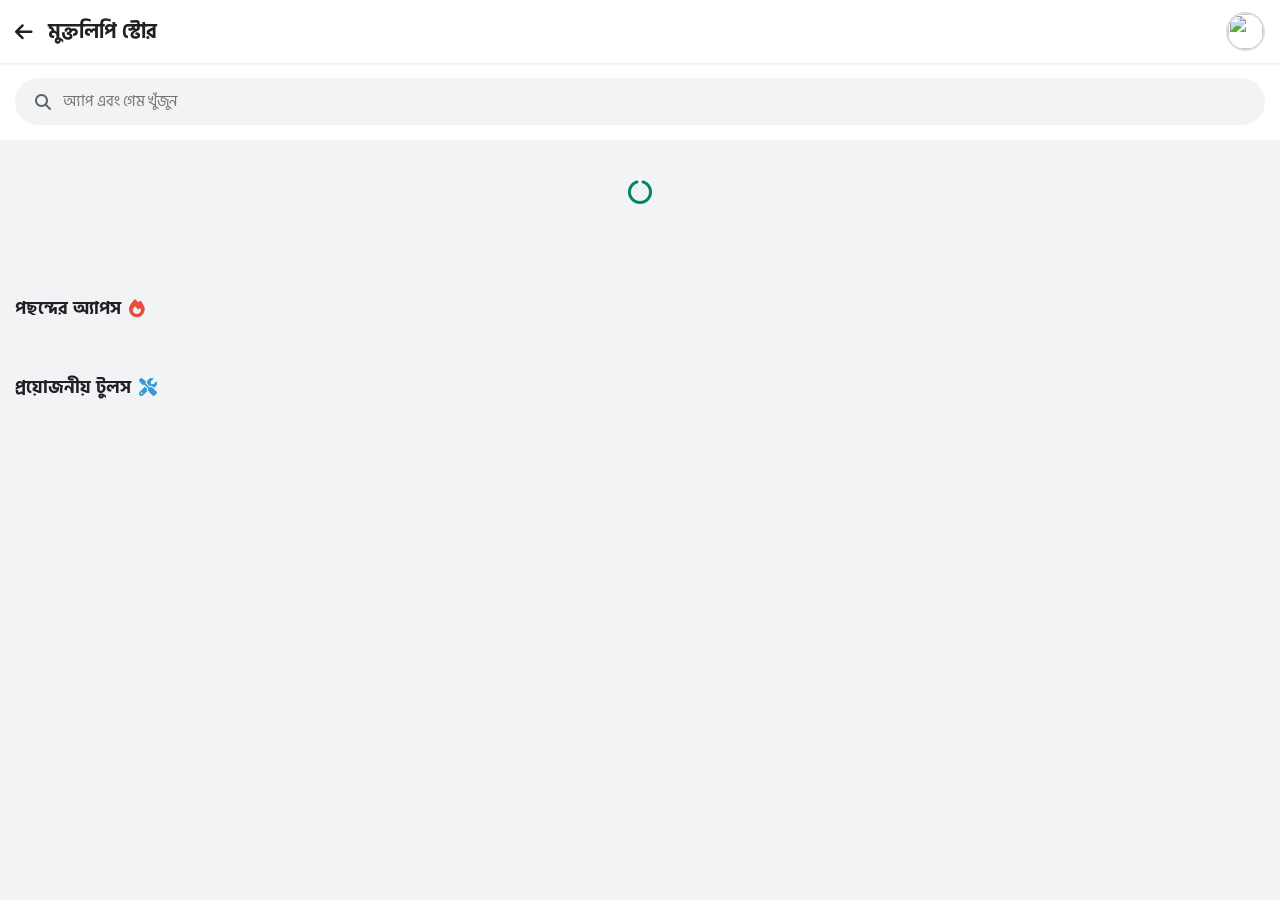
==== commit 86df46b2: "Update appstore.html" ====
--- a/appstore.html
+++ b/appstore.html
@@ -11,6 +11,20 @@
     <script src="https://cdn.jsdelivr.net/npm/sweetalert2@11"></script>
 
     <style>
+/* Screenshots Gallery */
+.screenshot-gallery { display: flex; gap: 12px; overflow-x: auto; padding: 10px 0 20px; scroll-snap-type: x mandatory; scrollbar-width: none; }
+.screenshot-gallery::-webkit-scrollbar { display: none; }
+.ss-img { height: 280px; width: 140px; border-radius: 12px; object-fit: cover; cursor: pointer; border: 1px solid var(--border-color); scroll-snap-align: center; box-shadow: var(--shadow-sm); transition: 0.2s; }
+.ss-img:active { transform: scale(0.95); }
+
+/* Fullscreen Viewer */
+#fsViewer { position: fixed; top:0; left:0; width:100%; height:100%; background:rgba(0,0,0,0.9); z-index: 5000; display:none; flex-direction:column; align-items:center; justify-content:center; }
+#fsImg { max-width: 95%; max-height: 85vh; object-fit: contain; border-radius: 12px; }
+.fs-close { position: absolute; top: 20px; right: 20px; color: white; font-size: 30px; background: none; border: none; cursor: pointer; }
+
+/* Pending List UI */
+.pending-app-card { background: #fff8e1; border: 1px solid #ffe082; padding: 15px; border-radius: 12px; margin-bottom: 10px; }
+.pending-actions { display: flex; gap: 10px; margin-top: 10px; }
         :root {
             --bg-color: #f1f3f4;
             --text-color: #202124;
@@ -187,8 +201,18 @@
                 </div>
                 <h3 style="font-size: 16px; margin-top:10px;">অ্যাপ সম্পর্কে</h3>
                 <div id="detDesc" style="font-size: 14px; line-height: 1.6; color: var(--text-secondary); margin-bottom: 20px;"></div>
+                
+                <!-- স্ক্রিনশট গ্যালারি -->
+                <h3 style="font-size: 16px; margin-top:20px; margin-bottom: 5px;">স্ক্রিনশট</h3>
+                <div id="detScreenshots" class="screenshot-gallery"></div>
             </div>
         </div>
+    </div>
+
+    <!-- Fullscreen Viewer (মডালের বাইরে) -->
+    <div id="fsViewer">
+        <button class="fs-close" onclick="document.getElementById('fsViewer').style.display='none'"><i class="fas fa-times"></i></button>
+        <img id="fsImg" src="">
     </div>
 
     <!-- Admin Panel Modal -->
@@ -239,6 +263,18 @@
                     </select></div>
 
                     <div class="form-group"><textarea id="adminAppDesc" rows="3" placeholder="অ্যাপের বর্ণনা"></textarea></div>
+
+                    <!-- Admin Screenshot Upload Section -->
+                    <div class="form-group" style="background:#f8f9fa; padding:10px; border-radius:12px; border:1px solid var(--border-color);">
+                        <label style="font-size:13px; font-weight:600; color:var(--text-secondary); display:block; margin-bottom:5px;">স্ক্রিনশট আপলোড (সর্বোচ্চ ৫টি)</label>
+                        <div class="img-upload-row">
+                            <input type="text" id="adminAppScreenshotsText" placeholder="আপলোড করলে এখানে লিংক আসবে" readonly style="background:#eee; font-size:12px;">
+                            <input type="file" id="adminSsFile" style="display:none" accept="image/*" multiple onchange="uploadAdminScreenshots(this)">
+                            <button class="img-upload-btn" onclick="document.getElementById('adminSsFile').click()"><i class="fas fa-upload"></i></button>
+                        </div>
+                        <div id="adminSsPreview" style="display:flex; gap:5px; margin-top:10px; overflow-x:auto;"></div>
+                        <button onclick="clearAdminScreenshots()" style="background:#e74c3c; color:white; border:none; padding:4px 10px; border-radius:6px; font-size:11px; margin-top:5px; cursor:pointer;">Clear Screenshots</button>
+                    </div>
                     
                     <!-- App Store Logic Controls -->
                     <label class="toggle-row"><input type="checkbox" id="adminAppFeatured"> <i class="fas fa-star" style="color:#f39c12"></i> Featured (বড় ব্যানার)</label>
@@ -250,23 +286,17 @@
                     <button class="admin-submit" onclick="saveApp()">সেভ করুন</button>
                 </div>
 
-                <h3 style="margin-top: 30px;">অ্যাপ তালিকা</h3>
+                <h3 style="margin-top: 20px; color:#e67e22;">পেন্ডিং অ্যাপস (Review)</h3>
+                <div id="pendingAppList"></div>
+                <hr style="margin: 20px 0; border:0; border-top:1px solid #ddd;">
+
+                <h3 style="margin-top: 10px;">অ্যাপ তালিকা</h3>
                 <div id="adminAppList"></div>
             </div>
         </div>
     </div>
-
-    <!-- Bottom Navigation Bar -->
-    <nav class="bottom-nav">
-        <button class="nav-item" onclick="window.location.href='index.html'"><i class="fas fa-home"></i>হোম</button>
-        <button class="nav-item" onclick="showNavToast('লাইব্রেরি শীঘ্রই আসছে...')"><i class="fas fa-book"></i>লাইব্রেরি</button>
-        <button class="nav-center-btn" onclick="window.location.href='index.html'"><i class="fas fa-pen-nib"></i></button>
-        <button class="nav-item active"><i class="fas fa-store"></i>স্টোর</button>
-        <button class="nav-item" onclick="window.location.href='profile.html'"><i class="fas fa-user"></i>প্রোফাইল</button>
-    </nav>
-
     <!-- Firebase -->
-    <script type="module">
+  <script type="module">
         import { initializeApp } from "https://www.gstatic.com/firebasejs/10.7.1/firebase-app.js";
         import { getDatabase, ref, push, set, onValue, remove, update } from "https://www.gstatic.com/firebasejs/10.7.1/firebase-database.js";
         import { getAuth, onAuthStateChanged } from "https://www.gstatic.com/firebasejs/10.7.1/firebase-auth.js";
@@ -293,12 +323,10 @@
         let currentAppDetails = null;
         let sliderInterval;
 
-        // Nav Toast
         window.showNavToast = function(msg) {
             Swal.fire({text: msg, icon: 'info', toast: true, position: 'bottom', showConfirmButton: false, timer: 2000, background: '#333', color: '#fff'});
         };
 
-        /* --- Unlock Logic (2 Mins) --- */
         function checkUnlockStatus() {
             const unlockTime = localStorage.getItem('storeUnlockTime');
             const banner = document.getElementById('unlockBanner');
@@ -326,7 +354,6 @@
         }
         checkUnlockStatus();
 
-        /* --- 5-Tap Admin Access --- */
         let tapCount = 0;
         let tapTimer;
         document.getElementById('storeTitle').addEventListener('click', () => {
@@ -340,7 +367,6 @@
             }
         });
 
-        /* --- Auth Check --- */
         onAuthStateChanged(auth, (user) => {
             if (user) {
                 document.getElementById('userProfileImg').src = user.photoURL || 'https://cdn-icons-png.flaticon.com/512/149/149071.png';
@@ -351,7 +377,6 @@
             }
         });
 
-        /* --- Load Apps --- */
         function loadApps() {
             onValue(ref(db, 'store_apps'), (snapshot) => {
                 document.getElementById('mainLoader').style.display = 'none';
@@ -363,7 +388,6 @@
         }
         loadApps();
 
-        /* --- Render UI --- */
         window.renderApps = function(query = "") {
             const featCon = document.getElementById('featuredContainer');
             const recCon = document.getElementById('recommendedContainer');
@@ -410,14 +434,12 @@
             startAutoSlider();
         };
 
-        // Smart Search (Debounce)
         let searchTimeout;
         document.getElementById('searchInput').addEventListener('input', (e) => {
             clearTimeout(searchTimeout);
             searchTimeout = setTimeout(() => renderApps(e.target.value.trim()), 300);
         });
 
-        // Auto Slider
         function startAutoSlider() {
             clearInterval(sliderInterval);
             const slider = document.getElementById('featuredContainer');
@@ -432,7 +454,6 @@
             }
         }
 
-        /* --- App Details & Download Logic --- */
         window.openAppDetails = function(appId) {
             const app = window.allStoreApps.find(a => a.id === appId);
             if(!app) return;
@@ -444,6 +465,17 @@
             document.getElementById('detStats').innerHTML = `${app.rating} <i class="fas fa-star" style="color:#f39c12;"></i> • ${app.size}`;
             document.getElementById('detDesc').innerText = app.desc || "কোনো বর্ণনা দেওয়া নেই।";
             
+            const ssContainer = document.getElementById('detScreenshots');
+            ssContainer.innerHTML = '';
+            if(app.screenshots && app.screenshots.length > 0) {
+                app.screenshots.forEach(url => {
+                    ssContainer.innerHTML += `<img src="${url}" class="ss-img" onclick="openFullscreenImg('${url}')">`;
+                });
+                ssContainer.previousElementSibling.style.display = 'block'; 
+            } else {
+                ssContainer.previousElementSibling.style.display = 'none'; 
+            }
+            
             const btn = document.getElementById('detInstallBtn');
             if(app.isLocked && !isStoreUnlocked) {
                 btn.innerHTML = `<i class="fas fa-lock"></i> অ্যাড দেখে আনলক করুন`;
@@ -456,6 +488,11 @@
             document.getElementById('appDetailModal').style.display = 'flex';
         };
 
+        window.openFullscreenImg = function(url) {
+            document.getElementById('fsImg').src = url;
+            document.getElementById('fsViewer').style.display = 'flex';
+        };
+
         document.getElementById('detInstallBtn').addEventListener('click', () => {
             if(!currentAppDetails || !currentAppDetails.downloadLink) return;
 
@@ -469,7 +506,6 @@
             }
         });
 
-        /* --- Share System --- */
         window.shareApp = function() {
             if(!currentAppDetails) return;
             const shareData = {
@@ -485,12 +521,50 @@
             }
         };
 
-        /* --- ADMIN PANEL LOGIC --- */
+        // --- ADMIN PANEL LOGIC ---
+        window.adminCurrentScreenshots = [];
+
+        window.uploadAdminScreenshots = async function(inputElem) {
+            const files = inputElem.files;
+            if(!files || files.length === 0) return;
+            if(files.length > 5) return Swal.fire('সতর্কতা', 'সর্বোচ্চ ৫টি স্ক্রিনশট দিতে পারবেন।', 'warning');
+
+            const uploadBtn = inputElem.nextElementSibling;
+            uploadBtn.innerHTML = '<i class="fas fa-spinner fa-spin"></i>';
+
+            let urls = [];
+            for(let i=0; i<files.length; i++) {
+                Swal.fire({title: `আপলোড হচ্ছে (${i+1}/${files.length})`, allowOutsideClick: false, didOpen: () => Swal.showLoading()});
+                const formData = new FormData();
+                formData.append("image", files[i]);
+                try {
+                    const res = await fetch(`https://api.imgbb.com/1/upload?key=${IMGBB_API_KEY}`, { method: "POST", body: formData });
+                    const data = await res.json();
+                    if(data.success) urls.push(data.data.url);
+                } catch(e) { console.error(e); }
+            }
+
+            window.adminCurrentScreenshots = urls;
+            document.getElementById('adminAppScreenshotsText').value = urls.join(', ');
+            document.getElementById('adminSsPreview').innerHTML = urls.map(u => `<img src="${u}" style="height:60px; border-radius:6px; object-fit:cover; border:1px solid #ddd;">`).join('');
+
+            inputElem.value = "";
+            uploadBtn.innerHTML = '<i class="fas fa-upload"></i>';
+            Swal.fire('সফল!', 'স্ক্রিনশট আপলোড সম্পন্ন হয়েছে।', 'success');
+        };
+
+        window.clearAdminScreenshots = function() {
+            window.adminCurrentScreenshots = [];
+            if(document.getElementById('adminAppScreenshotsText')) document.getElementById('adminAppScreenshotsText').value = '';
+            if(document.getElementById('adminSsPreview')) document.getElementById('adminSsPreview').innerHTML = '';
+        };
+
         window.openAdminPanel = function() {
             document.getElementById('adminModal').style.display = 'flex';
             resetAdminForm();
             document.getElementById('statTotal').innerText = window.allStoreApps.length;
             document.getElementById('statLocked').innerText = window.allStoreApps.filter(a => a.isLocked).length;
+            loadPendingApps();
         };
 
         window.closeModal = function(id) { document.getElementById(id).style.display = 'none'; };
@@ -499,15 +573,12 @@
             document.getElementById('adLinkGroup').style.display = document.getElementById('adminAppLocked').checked ? 'block' : 'none';
         };
 
-        // ImgBB Upload
         window.uploadImage = async function(inputElem, targetInputId) {
             const file = inputElem.files[0];
             if(!file) return;
             Swal.fire({title: 'Uploading...', allowOutsideClick: false, didOpen: () => Swal.showLoading()});
-            
             const formData = new FormData();
             formData.append("image", file);
-            
             try {
                 const res = await fetch(`https://api.imgbb.com/1/upload?key=${IMGBB_API_KEY}`, { method: "POST", body: formData });
                 const data = await res.json();
@@ -518,7 +589,7 @@
             } catch (err) {
                 Swal.fire('Error', 'Image upload failed!', 'error');
             }
-            inputElem.value = ""; 
+            inputElem.value = "";
         };
 
         window.saveApp = function() {
@@ -533,6 +604,7 @@
                 downloadLink: document.getElementById('adminAppLink').value.trim(),
                 category: document.getElementById('adminAppCat').value,
                 desc: document.getElementById('adminAppDesc').value.trim(),
+                screenshots: window.adminCurrentScreenshots || [],
                 isFeatured: document.getElementById('adminAppFeatured').checked,
                 isLocked: document.getElementById('adminAppLocked').checked,
                 adLink: document.getElementById('adminAdLink').value.trim(),
@@ -577,25 +649,74 @@
             document.getElementById('adminAppRating').value = app.rating;
             document.getElementById('adminAppLink').value = app.downloadLink;
             document.getElementById('adminAppCat').value = app.category;
-            document.getElementById('adminAppDesc').value = app.desc;
+            document.getElementById('adminAppDesc').value = app.desc || '';
             document.getElementById('adminAppFeatured').checked = app.isFeatured;
             document.getElementById('adminAppLocked').checked = app.isLocked;
             document.getElementById('adminAdLink').value = app.adLink || '';
-            toggleAdLink();
+            window.toggleAdLink();
+
+            window.adminCurrentScreenshots = app.screenshots || [];
+            if(document.getElementById('adminAppScreenshotsText')) document.getElementById('adminAppScreenshotsText').value = window.adminCurrentScreenshots.join(', ');
+            if(document.getElementById('adminSsPreview')) document.getElementById('adminSsPreview').innerHTML = window.adminCurrentScreenshots.map(u => `<img src="${u}" style="height:60px; border-radius:6px; object-fit:cover; border:1px solid #ddd;">`).join('');
         };
 
         window.deleteApp = function(id) {
-            if(confirm('Are you sure you want to delete this app?')) {
-                remove(ref(db, `store_apps/${id}`));
-            }
+            if(confirm('Are you sure you want to delete this app?')) { remove(ref(db, `store_apps/${id}`)); }
         };
 
         function resetAdminForm() {
             document.getElementById('adminAppId').value = '';
             document.querySelectorAll('.admin-form input[type="text"], .admin-form textarea').forEach(el => el.value = '');
             document.querySelectorAll('.admin-form input[type="checkbox"]').forEach(el => el.checked = false);
-            toggleAdLink();
+            window.clearAdminScreenshots();
+            window.toggleAdLink();
         }
+
+        function loadPendingApps() {
+            onValue(ref(db, 'pending_apps'), (snapshot) => {
+                const data = snapshot.val();
+                const pendingContainer = document.getElementById('pendingAppList');
+                if(!data) {
+                    pendingContainer.innerHTML = '<p style="color:#888; font-size:13px;">কোনো পেন্ডিং অ্যাপ নেই।</p>';
+                    return;
+                }
+                const apps = Object.entries(data).map(([id, val]) => ({ id, ...val }));
+                pendingContainer.innerHTML = apps.map(app => `
+                    <div class="pending-app-card">
+                        <div style="display:flex; gap:10px; align-items:center;">
+                            <img src="${app.icon}" style="width:40px; height:40px; border-radius:8px;">
+                            <div><strong>${app.name}</strong><br><span style="font-size:11px; color:#666;">By: ${app.developer}</span></div>
+                        </div>
+                        <div class="pending-actions">
+                            <button style="background:#2ecc71; color:white; border:none; padding:5px 10px; border-radius:5px; cursor:pointer;" onclick="approveApp('${app.id}')">Approve</button>
+                            <button style="background:#e74c3c; color:white; border:none; padding:5px 10px; border-radius:5px; cursor:pointer;" onclick="rejectApp('${app.id}')">Reject</button>
+                        </div>
+                    </div>
+                `).join('');
+            });
+        }
+
+        window.approveApp = async function(id) {
+            Swal.fire({title:'Approving...', didOpen:()=>Swal.showLoading()});
+            try {
+                const snap = await get(ref(db, `pending_apps/${id}`));
+                const data = snap.val();
+                data.category = 'utility'; data.isFeatured = false; data.isLocked = false;
+                await push(ref(db, 'store_apps'), data);
+                await remove(ref(db, `pending_apps/${id}`));
+                Swal.fire('সফল', 'অ্যাপটি স্টোরে যুক্ত হয়েছে!', 'success');
+            } catch(e) { Swal.fire('Error', 'Failed to approve', 'error'); }
+        };
+
+        window.rejectApp = function(id) {
+            if(confirm('Are you sure to reject and delete this app?')) {
+                remove(ref(db, `pending_apps/${id}`));
+                Swal.fire({toast:true, position:'top', icon:'info', title:'Rejected', showConfirmButton:false, timer:1500});
+            }
+        };
     </script>
+    <script src="navbar.js">
+</script>
+    
 </body>
 </html>
